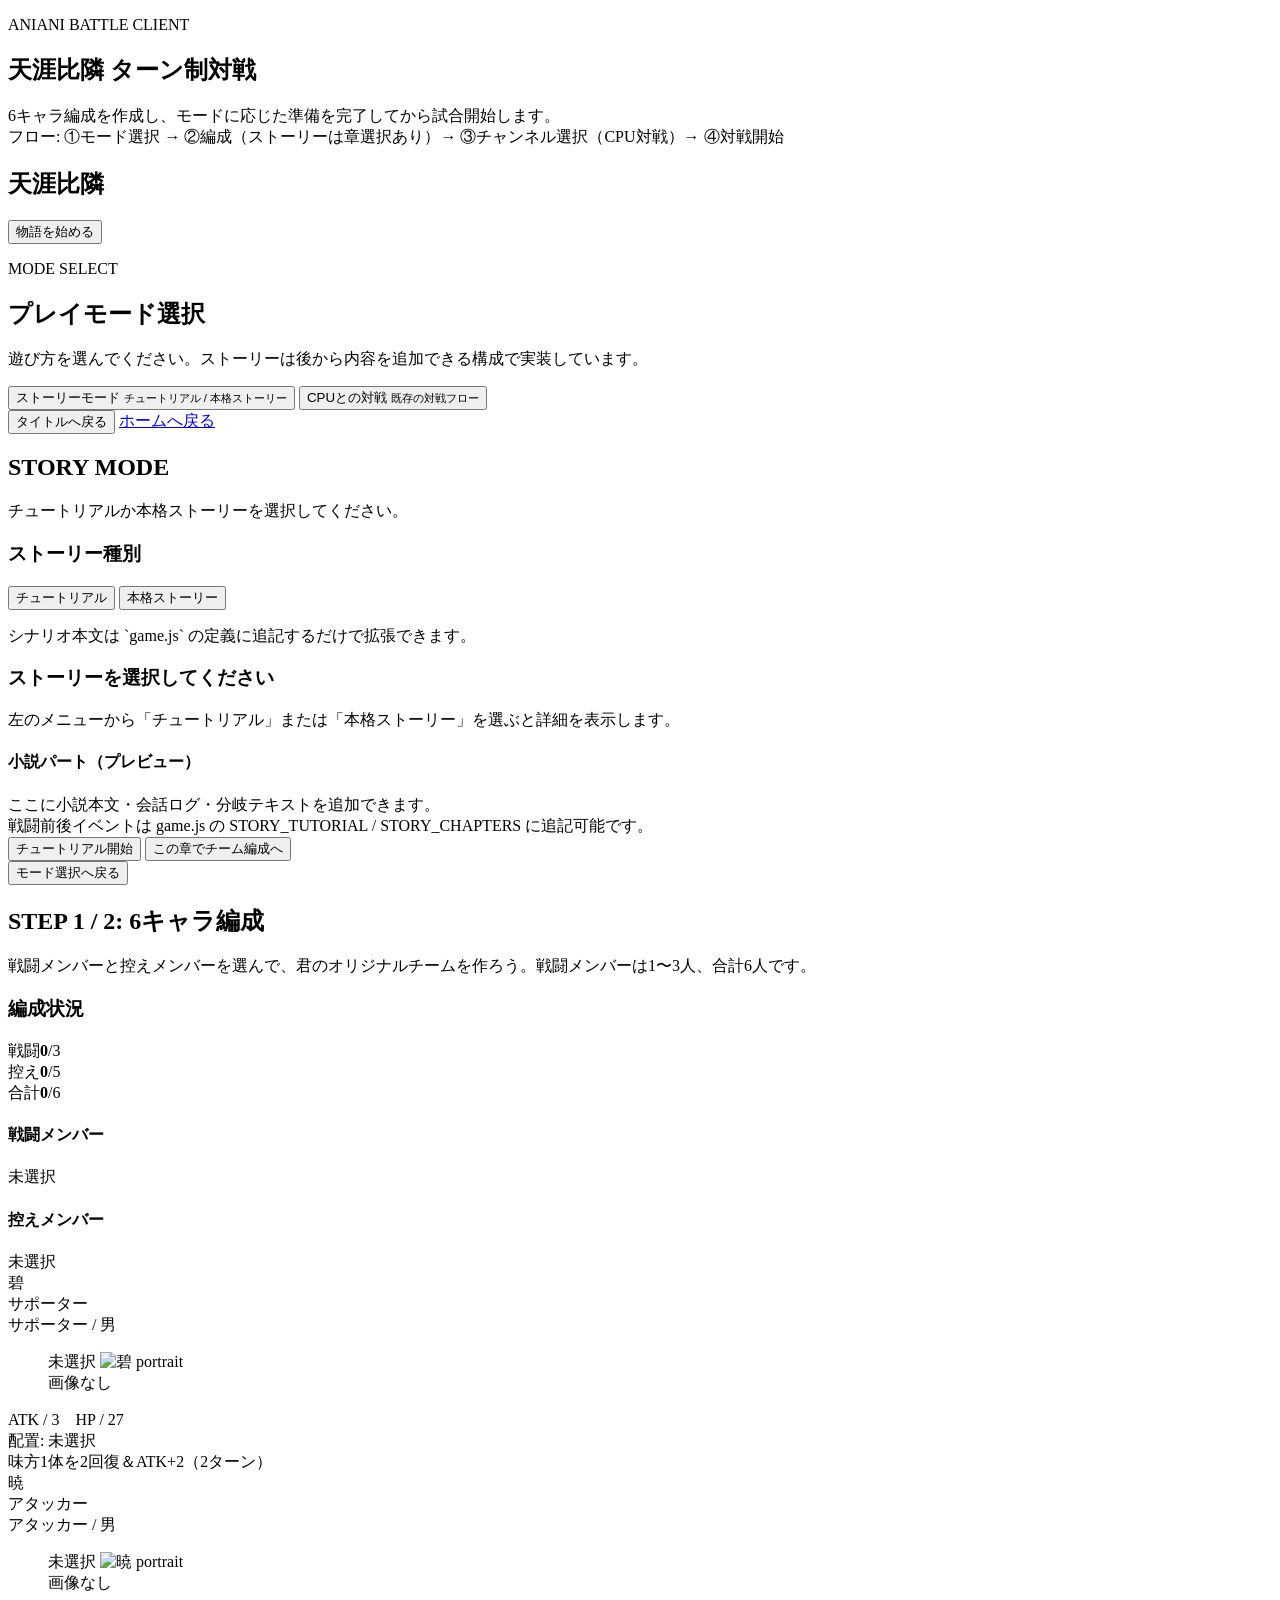
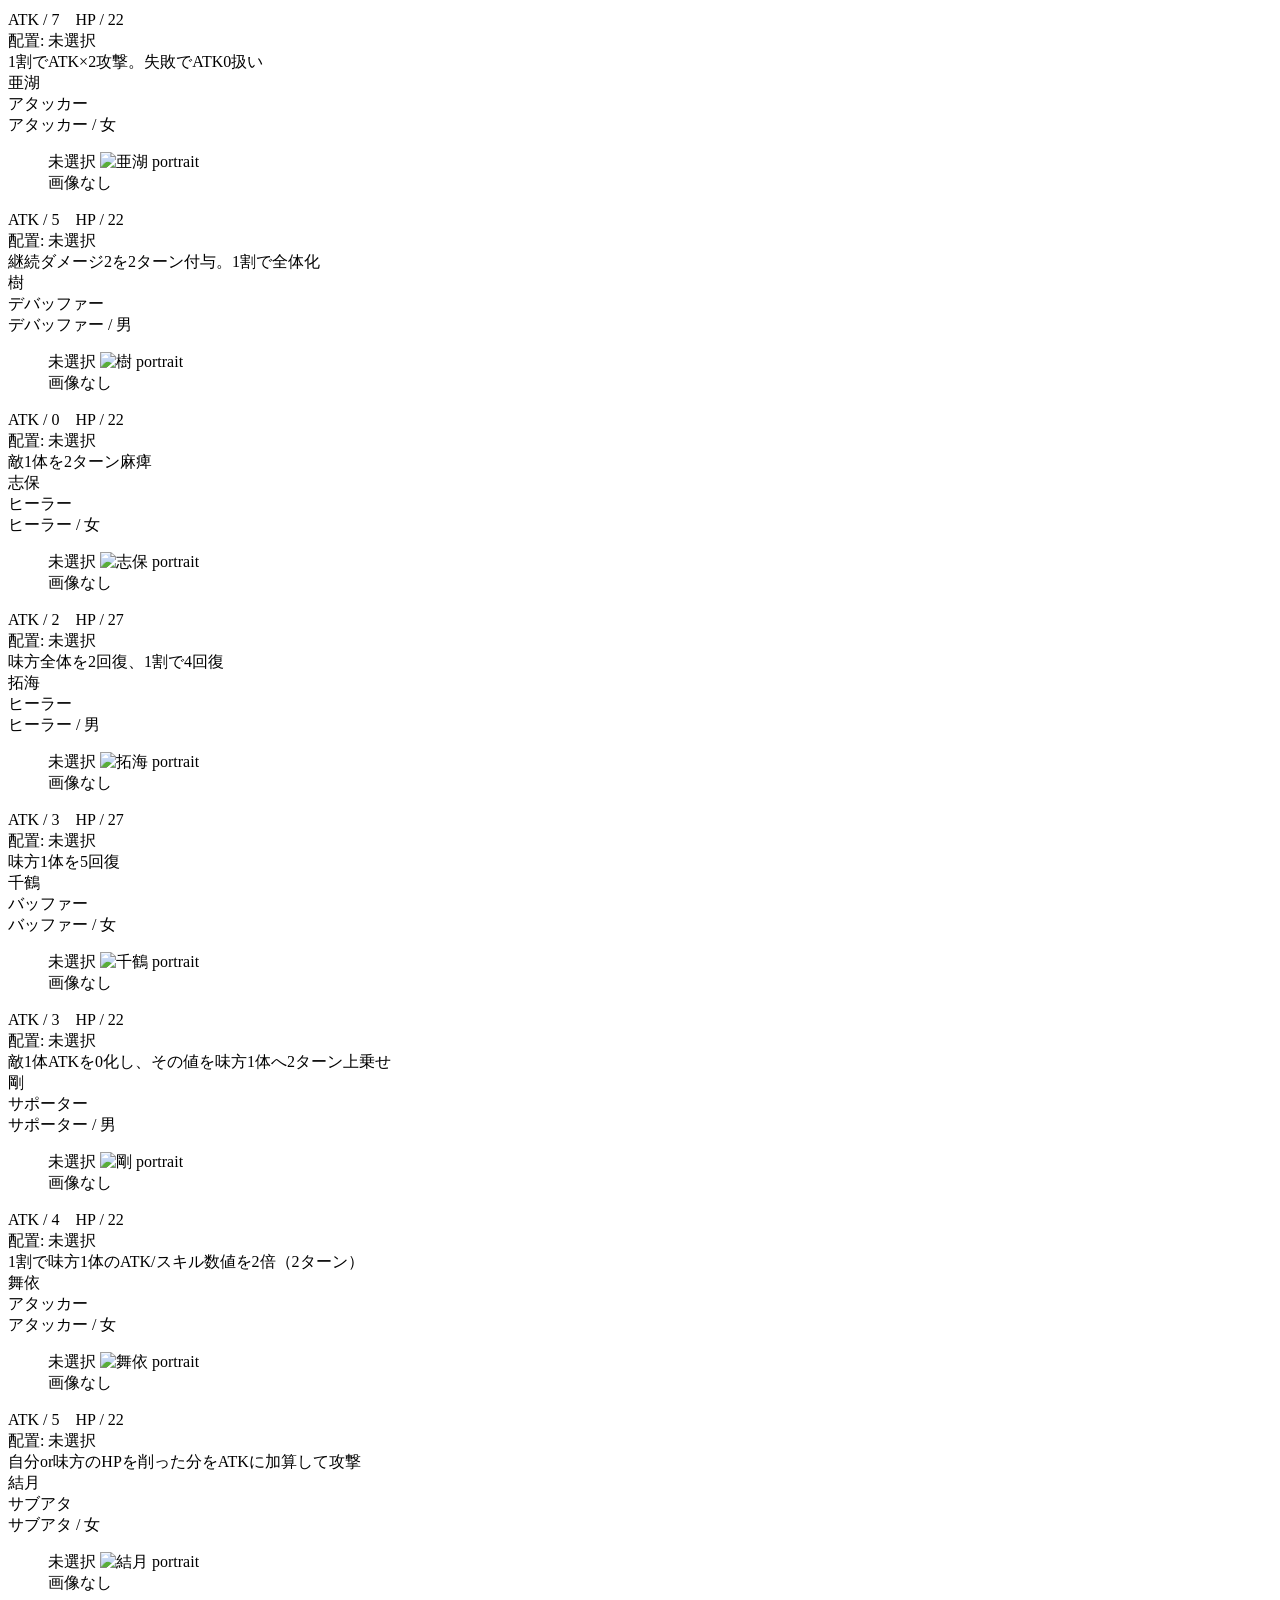
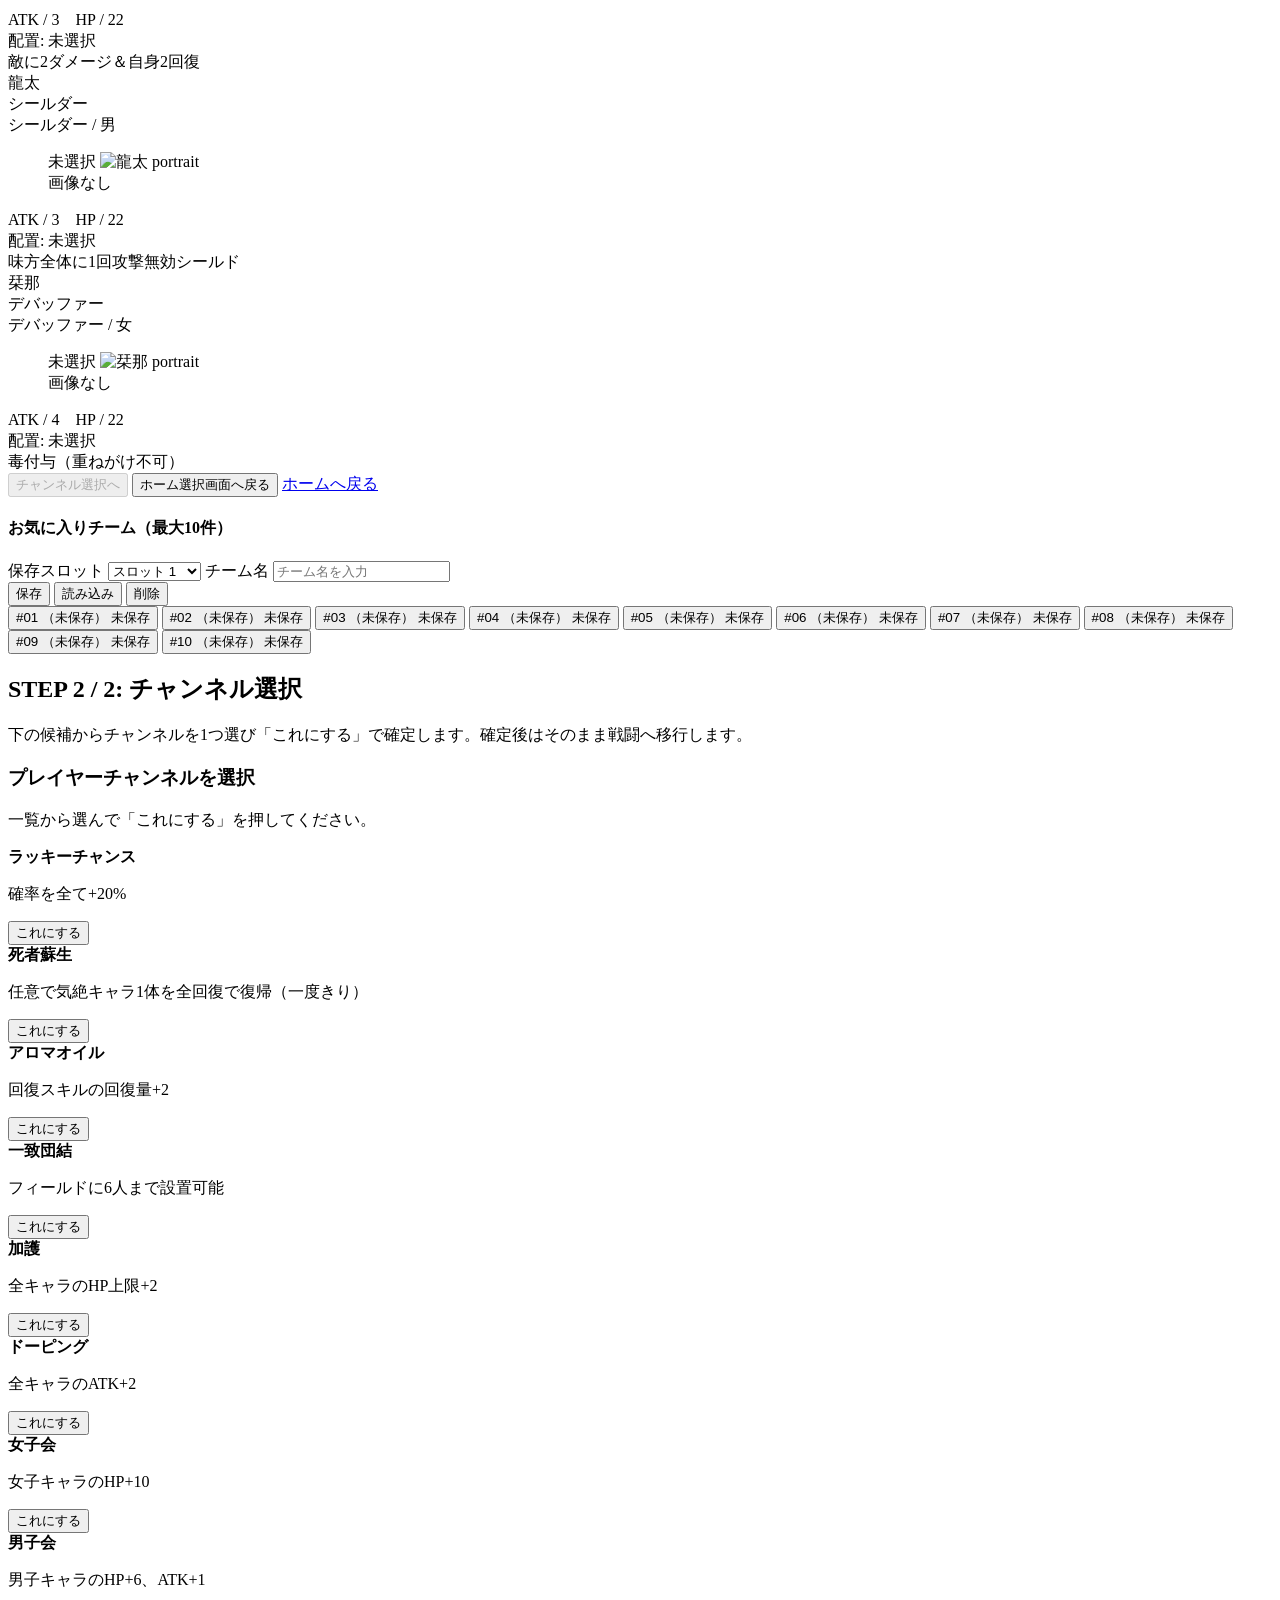
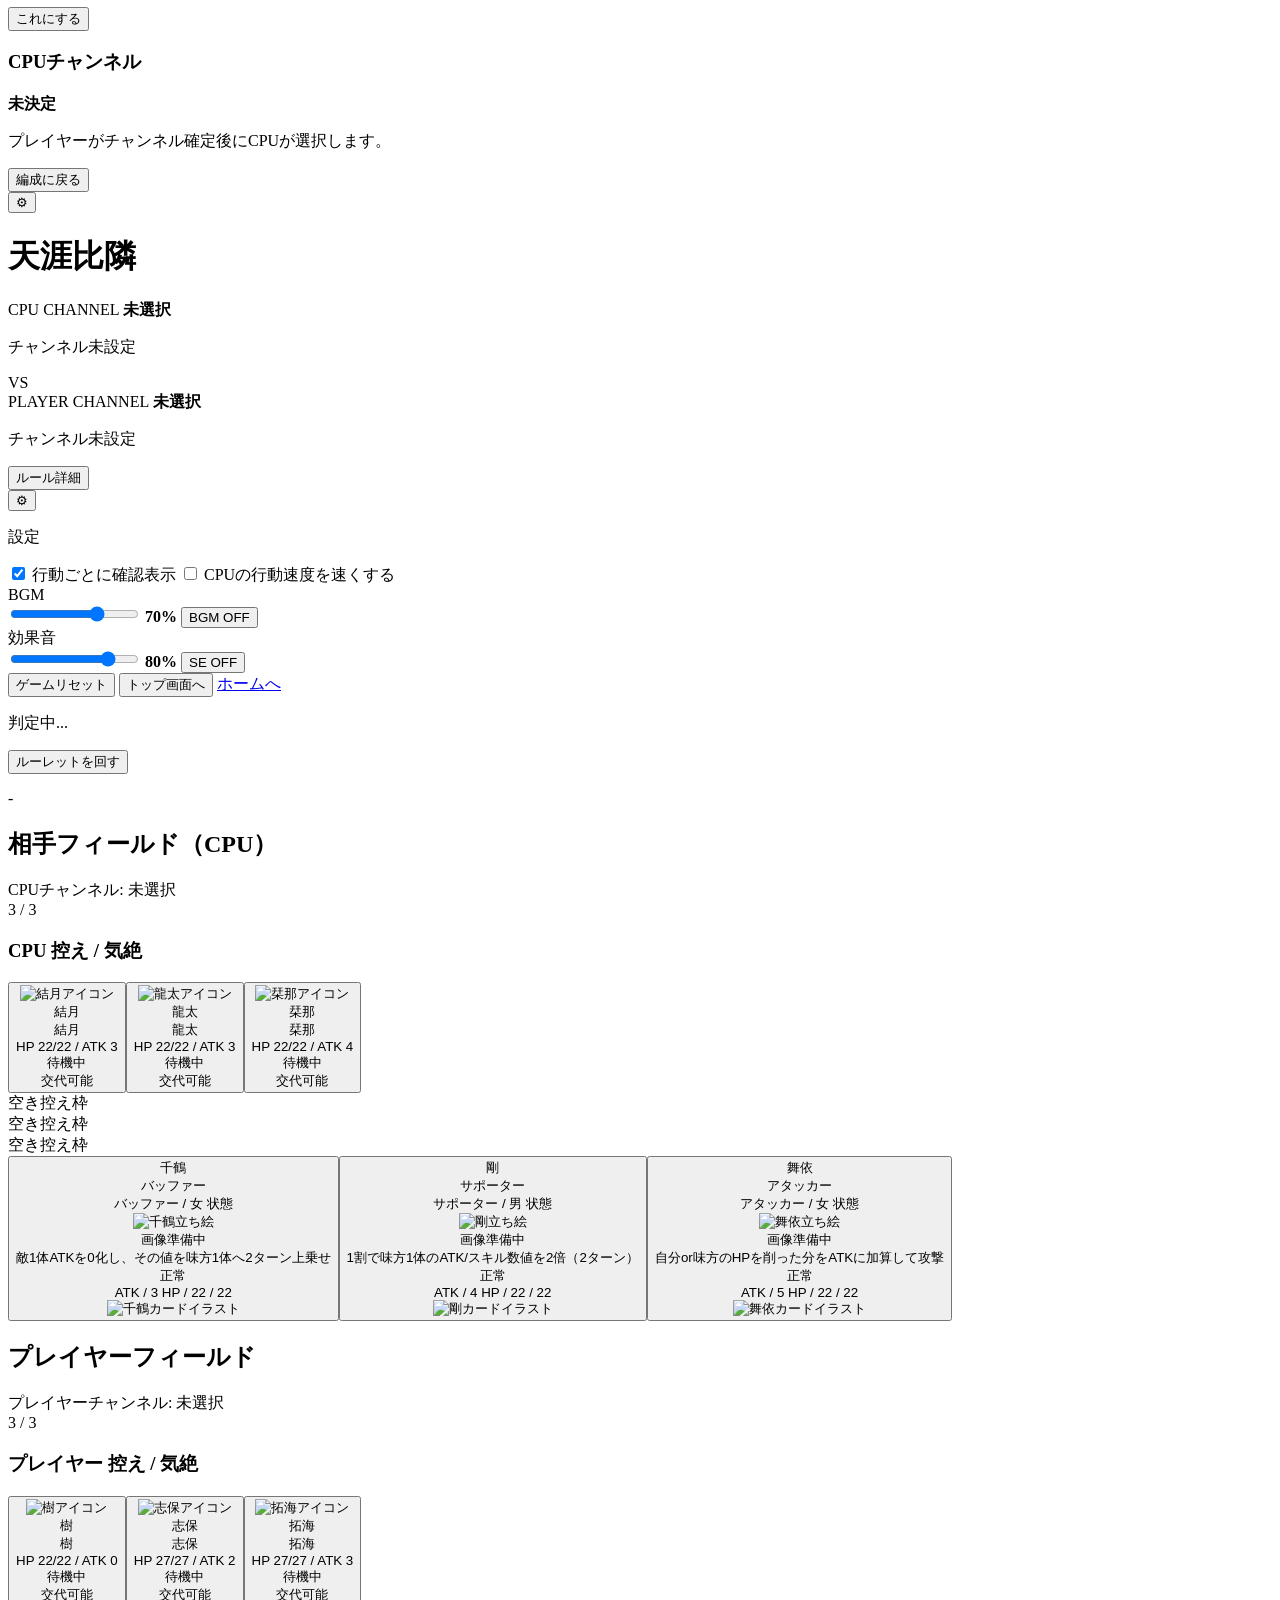
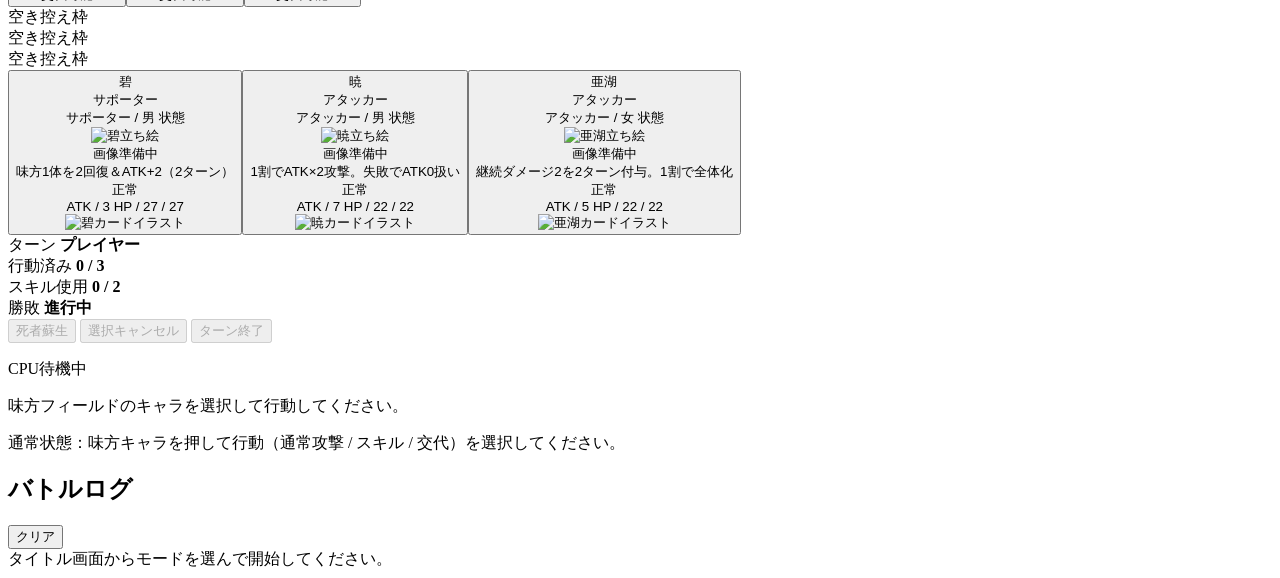
==== game.html @ b8714d67 "Add files via upload" ====
<!doctype html>
<html lang="ja">
  <head>
    <meta charset="UTF-8" />
    <meta name="viewport" content="width=device-width, initial-scale=1.0" />
    <title>天涯比隣 - ターン制対戦プロトタイプ</title>
    <link rel="stylesheet" href="style.css" />
  </head>
  <body>
    <section id="topScreen" class="top-screen">
      <div class="top-panel">
        <div id="topIntro" class="top-intro">
          <p class="top-kicker">ANIANI BATTLE CLIENT</p>
          <h1>天涯比隣 ターン制対戦</h1>
          <p class="top-summary">
            6キャラ編成を作成し、モードに応じた準備を完了してから試合開始します。
            <br />
            フロー: ①モード選択 → ②編成（ストーリーは章選択あり）→ ③チャンネル選択（CPU対戦）→ ④対戦開始
          </p>
        </div>
        <section id="titleStepPanel" class="step-panel title-step">
          <div class="title-card card">
            <h2>天涯比隣</h2>
            <div class="top-actions title-actions">
              <button id="beginPreparationBtn" type="button" class="primary-btn">物語を始める</button>
            </div>
          </div>
        </section>

        <section id="modeStepPanel" class="step-panel mode-step hidden">
          <div class="mode-card card">
            <p class="title-kicker">MODE SELECT</p>
            <h2>プレイモード選択</h2>
            <p>遊び方を選んでください。ストーリーは後から内容を追加できる構成で実装しています。</p>
            <div class="mode-choice-grid">
              <button id="chooseStoryModeBtn" type="button" class="primary-btn">
                ストーリーモード
                <small>チュートリアル / 本格ストーリー</small>
              </button>
              <button id="chooseCpuModeBtn" type="button" class="secondary-btn">
                CPUとの対戦
                <small>既存の対戦フロー</small>
              </button>
            </div>
            <div class="top-actions title-actions">
              <button id="backToTitleFromModeBtn" type="button" class="ghost-btn">タイトルへ戻る</button>
              <a class="ghost-link-btn" href="index.html">ホームへ戻る</a>
            </div>
          </div>
        </section>

        <section id="storyStepPanel" class="step-panel hidden">
          <div class="step-heading">
            <h2 id="storyStepHeading">STORY MODE</h2>
            <p id="storyStepSummary">チュートリアルか本格ストーリーを選択してください。</p>
          </div>

          <section class="story-panel card">
            <div class="story-layout">
              <article class="story-nav">
                <h3>ストーリー種別</h3>
                <button id="storyTutorialEntryBtn" type="button" class="ghost-btn story-nav-btn">チュートリアル</button>
                <button id="storyMainEntryBtn" type="button" class="ghost-btn story-nav-btn">本格ストーリー</button>
                <p class="story-note">シナリオ本文は `game.js` の定義に追記するだけで拡張できます。</p>
              </article>

              <article class="story-content">
                <h3 id="storyContentTitle">ストーリーを選択してください</h3>
                <p id="storyContentDescription" class="story-description">
                  左のメニューから「チュートリアル」または「本格ストーリー」を選ぶと詳細を表示します。
                </p>

                <div id="storyChapterList" class="story-chapter-list hidden"></div>

                <div class="story-script-box">
                  <h4>小説パート（プレビュー）</h4>
                  <div id="storyScriptPreview" class="story-script-preview"></div>
                </div>

                <div class="top-actions story-actions">
                  <button id="storyStartTutorialBtn" type="button" class="primary-btn hidden">チュートリアル開始</button>
                  <button id="storySelectChapterBtn" type="button" class="secondary-btn hidden">この章でチーム編成へ</button>
                </div>
              </article>
            </div>
          </section>

          <div class="top-actions">
            <button id="backToModeFromStoryBtn" type="button" class="ghost-btn">モード選択へ戻る</button>
          </div>
        </section>

        <section id="teamStepPanel" class="step-panel hidden">
          <div class="step-heading">
            <h2 id="teamStepTitle">STEP 1 / 2: 6キャラ編成</h2>
            <p id="teamStepDescription">
              戦闘メンバーと控えメンバーを選んで、君のオリジナルチームを作ろう。
            </p>
          </div>

          <section class="prep-panel">
            <aside class="prep-side">
              <h3>編成状況</h3>
              <div class="prep-summary">
                <div class="prep-count"><span>戦闘</span><strong id="prepFieldCount">0</strong>/3</div>
                <div class="prep-count"><span>控え</span><strong id="prepBenchCount">0</strong>/5</div>
                <div class="prep-count"><span>合計</span><strong id="prepTotalCount">0</strong>/6</div>
              </div>
              <div class="prep-selected-wrap">
                <div class="prep-selected-box">
                  <h4>戦闘メンバー</h4>
                  <div id="prepFieldList" class="prep-selected-list"></div>
                </div>
                <div class="prep-selected-box">
                  <h4>控えメンバー</h4>
                  <div id="prepBenchList" class="prep-selected-list"></div>
                </div>
              </div>
            </aside>
            <div id="prepRoster" class="prep-roster"></div>
            <aside class="prep-side-actions">
              <div class="top-actions prep-actions">
                <button id="toChannelStepBtn" type="button" class="primary-btn">チャンネル選択へ</button>
                <button id="backFromTeamStepBtn" type="button" class="ghost-btn">ホーム選択画面へ戻る</button>
                <a id="teamHomeLink" class="ghost-link-btn" href="index.html">ホームへ戻る</a>
              </div>
              <div class="prep-presets-box">
                <h4>お気に入りチーム（最大10件）</h4>
                <div class="prep-preset-edit">
                  <label for="teamPresetSlotSelect">保存スロット</label>
                  <select id="teamPresetSlotSelect" class="prep-preset-slot-select"></select>
                  <label for="teamPresetNameInput">チーム名</label>
                  <input
                    id="teamPresetNameInput"
                    class="prep-preset-name-input"
                    type="text"
                    maxlength="24"
                    placeholder="チーム名を入力"
                  />
                </div>
                <div class="prep-preset-actions">
                  <button id="saveTeamPresetBtn" type="button" class="secondary-btn small">保存</button>
                  <button id="loadTeamPresetBtn" type="button" class="ghost-btn small">読み込み</button>
                  <button id="deleteTeamPresetBtn" type="button" class="ghost-btn small">削除</button>
                </div>
                <div id="teamPresetList" class="team-preset-list"></div>
              </div>
            </aside>
          </section>
        </section>

        <section id="channelStepPanel" class="step-panel hidden">
          <div class="step-heading">
            <h2>STEP 2 / 2: チャンネル選択</h2>
            <p>下の候補からチャンネルを1つ選び「これにする」で確定します。確定後はそのまま戦闘へ移行します。</p>
          </div>

          <div class="channel-step-grid">
            <article class="card channel-select-card">
              <h3>プレイヤーチャンネルを選択</h3>
              <p class="channel-description">一覧から選んで「これにする」を押してください。</p>
              <div id="channelChoiceList" class="channel-choice-list"></div>
            </article>

            <article class="card channel-select-card cpu-channel-card">
              <h3>CPUチャンネル</h3>
              <strong id="cpuChannelName">未決定</strong>
              <p id="cpuChannelDescription" class="channel-description">
                プレイヤーがチャンネル確定後にCPUが選択します。
              </p>
            </article>
          </div>

          <div class="top-actions">
            <button id="backToTeamStepBtn" type="button" class="ghost-btn">編成に戻る</button>
          </div>
        </section>
      </div>
      <button id="topScreenSettingsBtn" type="button" class="top-screen-settings-btn" aria-label="設定">⚙</button>
    </section>

    <div id="battleApp" class="app-shell hidden">
      <header class="topbar card topbar-card">
        <div class="topbar-title">
          <h1>天涯比隣</h1>
        </div>
        <section class="topbar-channel-strip">
          <article class="channel-side enemy-side">
            <span class="label">CPU CHANNEL</span>
            <strong id="enemyChannelLabel">未選択</strong>
            <p id="enemyChannelDesc">チャンネル未設定</p>
          </article>
          <div class="vs-mark top-vs">VS</div>
          <article class="channel-side player-side">
            <span class="label">PLAYER CHANNEL</span>
            <strong id="playerChannelLabel">未選択</strong>
            <p id="playerChannelDesc">チャンネル未設定</p>
          </article>
        </section>
        <div class="topbar-actions">
          <button id="openRulesBtn" type="button" class="ghost-btn small">ルール詳細</button>
          <div class="top-menu-wrap">
            <button id="openTopMenuBtn" type="button" class="ghost-btn small icon-btn" aria-label="設定メニュー">⚙</button>
            <div id="topMenuPanel" class="top-menu-panel hidden">
              <section class="top-menu-section">
                <p class="top-menu-title">設定</p>
                <label class="top-menu-setting-item">
                  <input id="menuConfirmActionsToggle" type="checkbox" checked />
                  行動ごとに確認表示
                </label>
                <label class="top-menu-setting-item">
                  <input id="menuFastEnemyToggle" type="checkbox" />
                  CPUの行動速度を速くする
                </label>
                <div class="top-menu-setting-stack">
                  <span>BGM</span>
                  <div class="top-menu-audio-row">
                    <input id="menuBgmVolumeSlider" type="range" min="0" max="100" step="1" value="70" />
                    <strong id="menuBgmVolumeValue">70%</strong>
                    <button id="menuBgmMuteToggleBtn" type="button" class="ghost-btn small">BGM OFF</button>
                  </div>
                </div>
                <div class="top-menu-setting-stack">
                  <span>効果音</span>
                  <div class="top-menu-audio-row">
                    <input id="menuSfxVolumeSlider" type="range" min="0" max="100" step="1" value="80" />
                    <strong id="menuSfxVolumeValue">80%</strong>
                    <button id="menuSfxMuteToggleBtn" type="button" class="ghost-btn small">SE OFF</button>
                  </div>
                </div>
              </section>
              <div class="top-menu-divider" role="separator"></div>
              <button id="resetGameBtn" type="button" class="ghost-btn small">ゲームリセット</button>
              <button id="backToTopBtn" type="button" class="ghost-btn small">トップ画面へ</button>
              <a class="ghost-link-btn small" href="index.html">ホームへ</a>
            </div>
          </div>
        </div>
      </header>
      <div id="turnBanner" class="turn-banner" aria-live="polite"></div>
      <div id="chanceOverlay" class="chance-overlay hidden" aria-live="polite">
        <div class="chance-card">
          <div class="chance-wheel"></div>
          <p id="chanceTitle" class="chance-title">判定中...</p>
          <p id="chanceRate" class="chance-rate"></p>
          <button id="chanceSpinBtn" type="button" class="primary-btn chance-spin-btn">ルーレットを回す</button>
          <p id="chanceCountdown" class="chance-countdown hidden"></p>
          <p id="chanceResult" class="chance-result">-</p>
        </div>
      </div>

      <main class="battle-layout">
        <section class="battle-main">
          <section class="zone card enemy-zone">
            <div class="zone-header">
              <div class="zone-head-title">
                <h2>相手フィールド（CPU）</h2>
                <span id="enemyFieldChannelBadge" class="field-channel-badge">CPUチャンネル: 未選択</span>
              </div>
              <span id="enemyFieldNote" class="small-note">0 / 3</span>
            </div>
            <div class="zone-body">
              <div class="bench-wrap compact">
                <h3>CPU 控え / 気絶</h3>
                <div id="enemyBench" class="bench-grid"></div>
              </div>
              <div id="enemyField" class="field-grid"></div>
            </div>
          </section>

          <section class="zone card player-zone">
            <div class="zone-header">
              <div class="zone-head-title">
                <h2>プレイヤーフィールド</h2>
                <span id="playerFieldChannelBadge" class="field-channel-badge">プレイヤーチャンネル: 未選択</span>
              </div>
              <span id="playerFieldNote" class="small-note">0 / 3</span>
            </div>
            <div class="zone-body">
              <div class="bench-wrap compact">
                <h3>プレイヤー 控え / 気絶</h3>
                <div id="playerBench" class="bench-grid"></div>
              </div>
              <div id="playerField" class="field-grid"></div>
            </div>
          </section>
        </section>

        <aside class="battle-side-panel">
          <section class="battle-status card">
            <div class="status-block">
              <span class="label">ターン</span>
              <strong id="turnLabel">プレイヤー</strong>
            </div>
            <div class="status-block">
              <span class="label">行動済み</span>
              <strong><span id="actionsUsed">0</span> / 3</strong>
            </div>
            <div class="status-block">
              <span class="label">スキル使用</span>
              <strong><span id="skillsUsed">0</span> / 2</strong>
            </div>
            <div class="status-block">
              <span class="label">勝敗</span>
              <strong id="victoryLabel">進行中</strong>
            </div>
            <div class="battle-controls">
              <button id="reviveBtn" type="button" class="ghost-btn" disabled>死者蘇生</button>
              <button id="cancelTargetBtn" type="button" class="ghost-btn" disabled>選択キャンセル</button>
              <button id="endTurnBtn" type="button" class="danger-btn">ターン終了</button>
            </div>
          </section>

          <section class="battle-message card">
            <p id="cpuActionNotice" class="cpu-action-notice">CPU待機中</p>
            <div id="selectedInfo" class="selected-info">味方フィールドのキャラを選択して行動してください。</div>
            <p id="targetHint" class="target-hint">通常状態</p>
          </section>

          <article class="log-card card">
            <div class="zone-header">
              <h2>バトルログ</h2>
              <button id="clearLogBtn" type="button" class="ghost-btn small">クリア</button>
            </div>
            <div id="logArea" class="log-area" aria-live="polite"></div>
          </article>
        </aside>
      </main>
    </div>

    <dialog id="rulesDialog" class="rules-dialog">
      <div class="dialog-inner">
        <h2>ルール要点</h2>
        <ul>
          <li>勝利条件は相手フィールド上のキャラ全滅（控えが残っていても敗北）。</li>
          <li>1ターンの行動上限は3人、スキル使用は2人まで。</li>
          <li>交代で控えに戻したキャラは2ターン出撃不可。</li>
          <li>状態異常: 麻痺（行動不能）/ 毒 / 継続ダメージ / シールドを実装。</li>
          <li>チャンネル効果はプレイヤーとCPUで個別に適用されます。</li>
        </ul>
        <button id="closeRulesBtn" type="button" class="primary-btn">閉じる</button>
      </div>
    </dialog>

    <dialog id="settingsDialog" class="rules-dialog">
      <div class="dialog-inner">
        <h2>設定</h2>
        <label class="setting-item">
          <input id="confirmActionsToggle" type="checkbox" checked />
          行動ごとに確認ダイアログを表示
        </label>
        <label class="setting-item">
          <input id="fastEnemyToggle" type="checkbox" />
          CPUの行動速度を速くする
        </label>
        <div class="setting-item setting-item-stack">
          <span>BGM音量</span>
          <div class="setting-audio-row">
            <input id="bgmVolumeSlider" type="range" min="0" max="100" step="1" value="70" />
            <strong id="bgmVolumeValue">70%</strong>
            <button id="bgmMuteToggleBtn" type="button" class="ghost-btn small">ミュート</button>
          </div>
        </div>
        <div class="setting-item setting-item-stack">
          <span>効果音音量</span>
          <div class="setting-audio-row">
            <input id="sfxVolumeSlider" type="range" min="0" max="100" step="1" value="80" />
            <strong id="sfxVolumeValue">80%</strong>
            <button id="sfxMuteToggleBtn" type="button" class="ghost-btn small">SE OFF</button>
          </div>
        </div>
        <div class="settings-actions">
          <button id="closeSettingsBtn" type="button" class="primary-btn">閉じる</button>
        </div>
      </div>
    </dialog>

    <dialog id="actionConfirmDialog" class="rules-dialog confirm-dialog">
      <div class="dialog-inner confirm-inner">
        <h2>確認</h2>
        <p id="actionConfirmMessage" class="confirm-message"></p>
        <div class="settings-actions confirm-actions">
          <button id="actionConfirmCancelBtn" type="button" class="ghost-btn">キャンセル</button>
          <button id="actionConfirmOkBtn" type="button" class="primary-btn">実行</button>
        </div>
      </div>
    </dialog>

    <dialog id="hpSpendDialog" class="rules-dialog confirm-dialog">
      <div class="dialog-inner confirm-inner">
        <h2>舞依スキル: HP消費量</h2>
        <p id="hpSpendPrompt" class="confirm-message">消費するHPを選択してください。</p>
        <div class="hp-spend-wrap">
          <input id="hpSpendRange" type="range" min="1" max="10" value="1" />
          <div class="hp-spend-value-row">
            <span>選択値</span>
            <strong id="hpSpendValue">1</strong>
          </div>
          <input id="hpSpendNumber" type="number" min="1" max="10" value="1" />
        </div>
        <div class="settings-actions confirm-actions">
          <button id="hpSpendCancelBtn" type="button" class="ghost-btn">キャンセル</button>
          <button id="hpSpendOkBtn" type="button" class="primary-btn">確定</button>
        </div>
      </div>
    </dialog>

    <dialog id="characterActionDialog" class="rules-dialog character-action-dialog">
      <div class="dialog-inner character-action-inner">
        <h2>行動選択</h2>
        <p id="characterActionTitle" class="character-action-title"></p>
        <div class="character-action-buttons">
          <button id="attackBtn" type="button" class="primary-btn">通常攻撃</button>
          <button id="skillBtn" type="button" class="secondary-btn">スキル</button>
          <button id="swapBtn" type="button" class="ghost-btn">交代</button>
        </div>
        <div class="settings-actions">
          <button id="closeCharacterActionBtn" type="button" class="ghost-btn">閉じる</button>
        </div>
      </div>
    </dialog>

    <dialog id="prepRoleDialog" class="rules-dialog character-action-dialog">
      <div class="dialog-inner character-action-inner">
        <h2>配置選択</h2>
        <p id="prepRoleTitle" class="character-action-title"></p>
        <div class="character-action-buttons">
          <button id="prepToFieldBtn" type="button" class="primary-btn">戦闘にする</button>
          <button id="prepToBenchBtn" type="button" class="secondary-btn">控えにする</button>
          <button id="prepToNoneBtn" type="button" class="ghost-btn">外す</button>
        </div>
        <div class="settings-actions">
          <button id="closePrepRoleBtn" type="button" class="ghost-btn">キャンセル</button>
        </div>
      </div>
    </dialog>

    <dialog id="channelInfoDialog" class="rules-dialog">
      <div class="dialog-inner">
        <h2>チャンネル効果一覧</h2>
        <div id="channelInfoList" class="channel-list"></div>
        <div class="settings-actions">
          <button id="closeChannelInfoBtn" type="button" class="primary-btn">閉じる</button>
        </div>
      </div>
    </dialog>

    <audio id="bgmTitle" src="assets/audio/bgm_title.mp3" preload="auto" loop></audio>
    <audio id="bgmMenu" src="assets/audio/bgm_menu.mp3" preload="auto" loop></audio>
    <audio id="bgmBattle" src="assets/audio/bgm_battle.mp3" preload="auto" loop></audio>
    <script src="game.js"></script>
  </body>
</html>
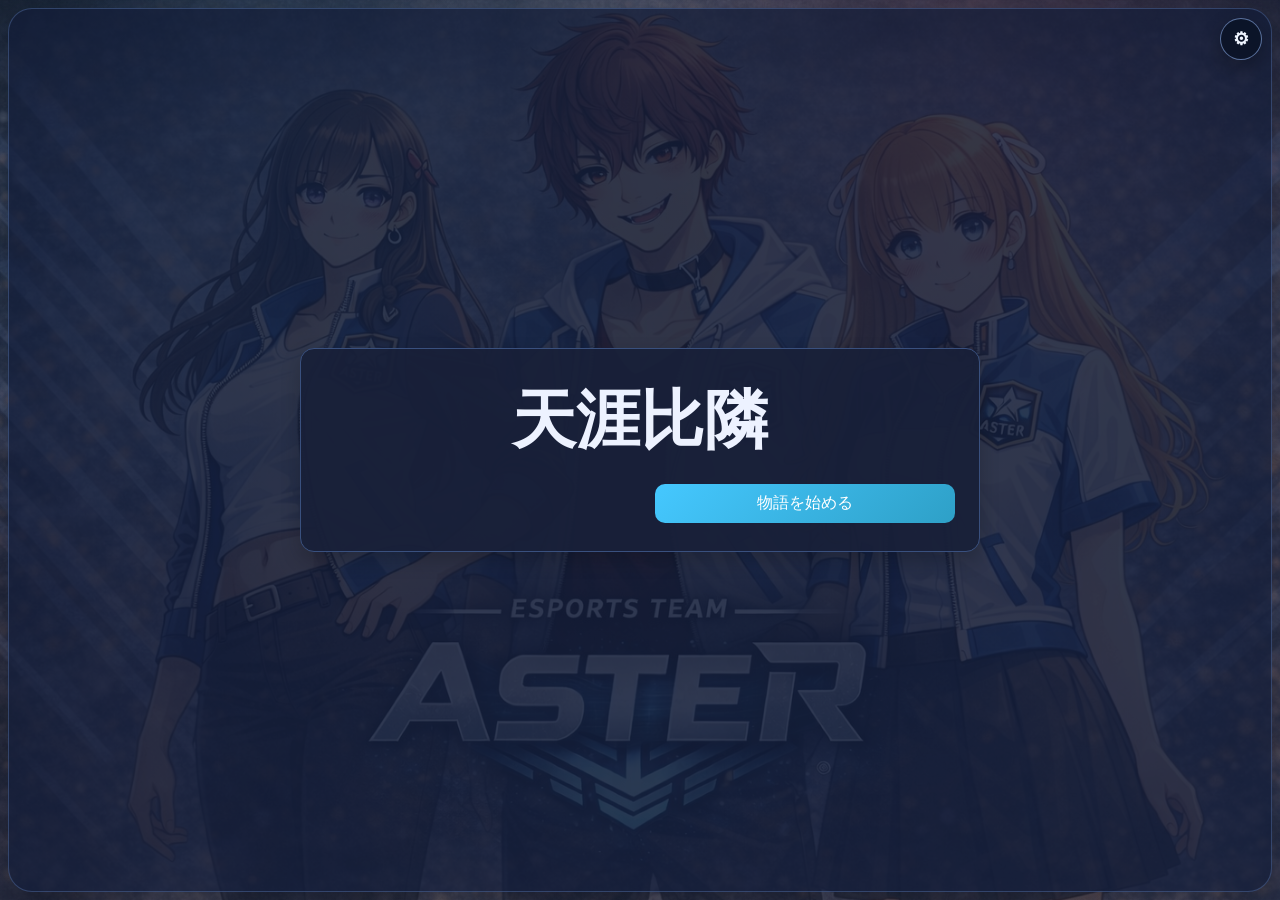
==== commit ed7c5969: "Add files via upload" ====
--- a/game.html
+++ b/game.html
@@ -240,10 +240,14 @@
       <div id="turnBanner" class="turn-banner" aria-live="polite"></div>
       <div id="chanceOverlay" class="chance-overlay hidden" aria-live="polite">
         <div class="chance-card">
-          <div class="chance-wheel"></div>
+          <div class="chance-slot-machine" aria-hidden="true">
+            <div id="chanceSlot1" class="chance-slot">?</div>
+            <div id="chanceSlot2" class="chance-slot">?</div>
+            <div id="chanceSlot3" class="chance-slot">?</div>
+          </div>
           <p id="chanceTitle" class="chance-title">判定中...</p>
           <p id="chanceRate" class="chance-rate"></p>
-          <button id="chanceSpinBtn" type="button" class="primary-btn chance-spin-btn">ルーレットを回す</button>
+          <button id="chanceSpinBtn" type="button" class="primary-btn chance-spin-btn">スロットを回す</button>
           <p id="chanceCountdown" class="chance-countdown hidden"></p>
           <p id="chanceResult" class="chance-result">-</p>
         </div>
--- a/style.css
+++ b/style.css
@@ -0,0 +1,2606 @@
+:root {
+  --bg: #0e1220;
+  --panel: #182039;
+  --panel-2: #202945;
+  --line: #39507e;
+  --text: #edf2ff;
+  --sub: #b6c3e3;
+  --accent: #45c8ff;
+  --accent-2: #7ada8d;
+  --danger: #ff6a83;
+  --good: #65d58e;
+  --warn: #ffc965;
+  --portrait-focus-y: 50%;
+}
+
+* {
+  box-sizing: border-box;
+}
+
+html,
+body {
+  width: 100%;
+  height: 100%;
+  margin: 0;
+  overflow: hidden;
+}
+
+body {
+  font-family: "Segoe UI", "Hiragino Kaku Gothic ProN", "Yu Gothic", sans-serif;
+  background: radial-gradient(circle at top, #18264d 0%, var(--bg) 55%);
+  color: var(--text);
+}
+
+button,
+select,
+input {
+  font: inherit;
+}
+
+h1,
+h2,
+h3,
+p {
+  margin: 0;
+}
+
+.hidden {
+  display: none !important;
+}
+
+.top-screen {
+  position: relative;
+  width: 100%;
+  height: 100dvh;
+  padding: 8px;
+  display: flex;
+  align-items: center;
+  justify-content: center;
+  overflow: hidden;
+  background:
+    radial-gradient(circle at 20% 14%, rgba(69, 200, 255, 0.2), transparent 38%),
+    radial-gradient(circle at 78% 8%, rgba(255, 106, 131, 0.18), transparent 28%),
+    linear-gradient(145deg, #10162b, #1a2a4f);
+}
+
+.top-screen::before {
+  content: "";
+  position: absolute;
+  inset: 0;
+  background-image: var(--top-hero-image, none);
+  background-size: cover;
+  background-position: center;
+  opacity: 0;
+  transform: scale(1.03);
+  transition: opacity 0.28s ease;
+  pointer-events: none;
+}
+
+.top-screen.show-hero::before {
+  opacity: 0.46;
+}
+
+.top-panel {
+  position: relative;
+  z-index: 1;
+  width: min(1760px, 100%);
+  border: 1px solid rgba(101, 134, 194, 0.36);
+  border-radius: 24px;
+  background: rgba(18, 28, 56, 0.72);
+  box-shadow: 0 16px 40px rgba(0, 0, 0, 0.32);
+  padding: 12px 14px;
+  text-align: left;
+  height: calc(100dvh - 16px);
+  max-height: calc(100dvh - 16px);
+  display: grid;
+  grid-template-rows: auto auto minmax(0, 1fr);
+  gap: 6px;
+}
+
+.top-screen-settings-btn {
+  position: absolute;
+  top: 18px;
+  right: 18px;
+  z-index: 6;
+  width: 42px;
+  height: 42px;
+  padding: 0;
+  border-radius: 999px;
+  border: 1px solid rgba(147, 181, 242, 0.58);
+  background: rgba(10, 18, 38, 0.84);
+  color: #eff5ff;
+  font-size: 1.1rem;
+  font-weight: 700;
+  box-shadow: 0 8px 20px rgba(0, 0, 0, 0.28);
+}
+
+.top-screen-settings-btn:hover {
+  transform: translateY(-1px);
+  background: rgba(17, 29, 62, 0.9);
+}
+
+.top-intro {
+  display: grid;
+  gap: 2px;
+}
+
+.top-kicker {
+  color: #92bcff;
+  font-size: 0.84rem;
+  letter-spacing: 0.14em;
+  font-weight: 700;
+}
+
+.top-panel h1 {
+  margin-top: 2px;
+  font-size: clamp(1.6rem, 3vw, 2.4rem);
+}
+
+.top-summary {
+  margin-top: 2px;
+  color: var(--sub);
+  line-height: 1.3;
+  font-size: 0.78rem;
+}
+
+.step-panel {
+  margin-top: 4px;
+  min-height: 0;
+}
+
+#teamStepPanel {
+  display: grid;
+  grid-template-rows: auto minmax(0, 1fr);
+  gap: 6px;
+}
+
+#channelStepPanel {
+  display: grid;
+  grid-template-rows: auto minmax(0, 1fr) auto;
+  gap: 8px;
+}
+
+.title-step {
+  display: grid;
+  place-items: center;
+  align-content: center;
+}
+
+.title-card {
+  width: min(680px, 100%);
+  padding: 28px 24px;
+  text-align: center;
+  display: grid;
+  gap: 12px;
+  border-color: rgba(93, 193, 255, 0.5);
+  background:
+    radial-gradient(circle at 50% 0%, rgba(69, 200, 255, 0.2), transparent 60%),
+    rgba(17, 29, 62, 0.92);
+}
+
+.title-kicker {
+  font-size: 0.72rem;
+  color: var(--sub);
+  letter-spacing: 0.08em;
+}
+
+.title-card h2 {
+  font-size: clamp(2.4rem, 5.2vw, 4rem);
+}
+
+.title-card p {
+  color: var(--sub);
+}
+
+.title-actions {
+  justify-content: center;
+}
+
+.title-actions > button {
+  min-width: min(86vw, 300px);
+}
+
+#modeStepPanel {
+  display: grid;
+  place-items: center;
+}
+
+.mode-step {
+  min-height: 0;
+}
+
+.mode-card {
+  width: min(860px, 100%);
+  padding: 20px;
+  display: grid;
+  gap: 12px;
+  border-color: rgba(93, 193, 255, 0.44);
+  text-align: center;
+  justify-items: center;
+  background: rgba(18, 30, 64, 0.78);
+}
+
+.mode-card h2 {
+  font-size: clamp(1.8rem, 3.5vw, 2.5rem);
+}
+
+.mode-card p {
+  color: var(--sub);
+  line-height: 1.5;
+  max-width: 820px;
+}
+
+.mode-choice-grid {
+  display: grid;
+  grid-template-columns: 1fr 1fr;
+  gap: 10px;
+  width: min(720px, 100%);
+  margin: 0 auto;
+}
+
+.mode-choice-grid button {
+  min-height: 90px;
+  display: grid;
+  gap: 4px;
+  text-align: center;
+  line-height: 1.25;
+}
+
+.mode-choice-grid button small {
+  font-size: 0.72rem;
+  font-weight: 500;
+  opacity: 0.95;
+}
+
+.mode-card .title-actions {
+  width: min(560px, 100%);
+  margin-inline: auto;
+  justify-content: center;
+}
+
+#storyStepPanel {
+  display: grid;
+  grid-template-rows: auto minmax(0, 1fr) auto;
+  gap: 8px;
+  min-height: 0;
+}
+
+.story-panel {
+  min-height: 0;
+  padding: 10px;
+  overflow: hidden;
+}
+
+.story-layout {
+  min-height: 0;
+  height: 100%;
+  display: grid;
+  grid-template-columns: minmax(220px, 0.32fr) minmax(0, 1fr);
+  gap: 10px;
+}
+
+.story-nav {
+  border-radius: 10px;
+  border: 1px solid rgba(255, 255, 255, 0.12);
+  background: rgba(255, 255, 255, 0.04);
+  padding: 10px;
+  display: grid;
+  grid-template-rows: auto auto auto minmax(0, 1fr);
+  gap: 8px;
+}
+
+.story-nav h3,
+.story-content h3 {
+  font-size: 0.98rem;
+}
+
+.story-nav-btn {
+  justify-content: center;
+}
+
+.story-nav-btn.is-active {
+  border-color: rgba(122, 218, 141, 0.72);
+  box-shadow: inset 0 0 0 1px rgba(122, 218, 141, 0.36);
+  color: #dcffe6;
+}
+
+.story-note {
+  margin-top: 2px;
+  font-size: 0.72rem;
+  color: var(--sub);
+  line-height: 1.45;
+}
+
+.story-content {
+  min-height: 0;
+  border-radius: 10px;
+  border: 1px solid rgba(255, 255, 255, 0.12);
+  background: rgba(255, 255, 255, 0.03);
+  padding: 10px;
+  display: grid;
+  grid-template-rows: auto auto auto minmax(0, 1fr) auto;
+  gap: 8px;
+}
+
+.story-description {
+  color: var(--sub);
+  font-size: 0.8rem;
+  line-height: 1.45;
+}
+
+.story-chapter-list {
+  display: grid;
+  grid-template-columns: 1fr 1fr;
+  gap: 6px;
+}
+
+.story-chapter-item {
+  border: 1px solid rgba(255, 255, 255, 0.14);
+  border-radius: 10px;
+  background: rgba(255, 255, 255, 0.04);
+  padding: 7px;
+  display: grid;
+  gap: 2px;
+  text-align: left;
+}
+
+.story-chapter-item strong {
+  font-size: 0.78rem;
+}
+
+.story-chapter-item span {
+  color: var(--sub);
+  font-size: 0.68rem;
+  line-height: 1.35;
+}
+
+.story-chapter-item.is-selected {
+  border-color: rgba(69, 200, 255, 0.72);
+  box-shadow: inset 0 0 0 1px rgba(69, 200, 255, 0.34);
+}
+
+.story-script-box {
+  min-height: 0;
+  border-radius: 10px;
+  border: 1px solid rgba(255, 255, 255, 0.12);
+  background: rgba(11, 20, 44, 0.52);
+  padding: 8px;
+  display: grid;
+  grid-template-rows: auto minmax(0, 1fr);
+  gap: 6px;
+}
+
+.story-script-box h4 {
+  margin: 0;
+  font-size: 0.78rem;
+  color: #d9e8ff;
+}
+
+.story-script-preview {
+  min-height: 0;
+  display: grid;
+  gap: 5px;
+  overflow: auto;
+  align-content: start;
+}
+
+.story-line {
+  border-radius: 8px;
+  border: 1px solid rgba(255, 255, 255, 0.09);
+  background: rgba(255, 255, 255, 0.03);
+  padding: 6px 7px;
+  color: var(--sub);
+  font-size: 0.74rem;
+  line-height: 1.4;
+}
+
+.story-actions {
+  margin-top: 0;
+  justify-content: flex-start;
+}
+
+.top-screen.is-title-mode .top-panel {
+  display: flex;
+  align-items: center;
+  justify-content: center;
+  padding: 14px;
+}
+
+.top-screen.is-title-mode .top-intro {
+  display: none !important;
+}
+
+.top-screen.is-title-mode .title-step {
+  width: 100%;
+  height: 100%;
+  margin: 0;
+  display: flex;
+  align-items: center;
+  justify-content: center;
+}
+
+.top-screen.is-title-mode .title-card {
+  margin: 0 auto;
+}
+
+.step-heading {
+  margin-bottom: 2px;
+}
+
+.step-heading h2 {
+  font-size: 1rem;
+  margin-bottom: 2px;
+}
+
+.step-heading p {
+  color: var(--sub);
+  font-size: 0.74rem;
+  line-height: 1.25;
+}
+
+.prep-panel {
+  margin-top: 0;
+  border: 1px solid rgba(101, 134, 194, 0.28);
+  border-radius: 14px;
+  background: rgba(255, 255, 255, 0.04);
+  padding: 8px;
+  text-align: left;
+  min-height: 0;
+  display: grid;
+  grid-template-columns: minmax(260px, 0.3fr) minmax(0, 1fr) minmax(210px, 0.26fr);
+  grid-template-rows: minmax(0, 1fr);
+  gap: 10px;
+  overflow: hidden;
+  align-items: stretch;
+}
+
+.prep-side {
+  min-height: 0;
+  border-radius: 12px;
+  border: 1px solid rgba(255, 255, 255, 0.12);
+  background: rgba(11, 20, 44, 0.48);
+  padding: 8px;
+  display: grid;
+  grid-template-rows: auto auto minmax(0, 1fr);
+  gap: 8px;
+  overflow: hidden;
+}
+
+.prep-side h3 {
+  font-size: 0.92rem;
+  margin: 0;
+}
+
+.prep-note {
+  font-size: 0.76rem;
+  color: var(--sub);
+}
+
+.prep-summary {
+  display: grid;
+  grid-template-columns: 1fr;
+  gap: 6px;
+}
+
+.prep-count {
+  border-radius: 10px;
+  border: 1px solid rgba(255, 255, 255, 0.12);
+  background: rgba(255, 255, 255, 0.04);
+  padding: 5px 6px;
+  display: grid;
+  gap: 1px;
+}
+
+.prep-count span {
+  font-size: 0.66rem;
+  color: var(--sub);
+}
+
+.prep-count strong {
+  font-size: 1rem;
+}
+
+.prep-selected-wrap {
+  display: grid;
+  grid-template-columns: 1fr;
+  gap: 6px;
+}
+
+.prep-selected-box {
+  border-radius: 10px;
+  border: 1px solid rgba(255, 255, 255, 0.12);
+  background: rgba(255, 255, 255, 0.03);
+  padding: 6px;
+}
+
+.prep-selected-box h3,
+.prep-selected-box h4 {
+  font-size: 0.76rem;
+  color: var(--sub);
+  margin-bottom: 5px;
+}
+
+.prep-selected-list {
+  min-height: 20px;
+  display: grid;
+  grid-template-columns: 1fr;
+  gap: 4px;
+}
+
+.prep-member-chip {
+  display: grid;
+  grid-template-columns: 28px 1fr;
+  align-items: center;
+  gap: 6px;
+  min-width: 0;
+  border-radius: 999px;
+  border: 1px solid rgba(255, 255, 255, 0.22);
+  background: rgba(255, 255, 255, 0.07);
+  padding: 2px 7px 2px 2px;
+}
+
+.prep-member-avatar-wrap {
+  width: 28px;
+  height: 28px;
+  border-radius: 999px;
+  overflow: hidden;
+  border: 1px solid rgba(255, 255, 255, 0.22);
+  background: rgba(9, 16, 34, 0.7);
+  display: grid;
+  place-items: center;
+}
+
+.prep-member-avatar {
+  width: 100%;
+  height: 100%;
+  object-fit: contain;
+  object-position: center var(--portrait-focus-y);
+}
+
+.prep-member-avatar-fallback {
+  width: 100%;
+  height: 100%;
+  display: grid;
+  place-items: center;
+  font-size: 0.52rem;
+  color: #d7e5ff;
+  line-height: 1;
+}
+
+.prep-member-name {
+  min-width: 0;
+  font-size: 0.7rem;
+  color: #eef3ff;
+  white-space: nowrap;
+  overflow: hidden;
+  text-overflow: ellipsis;
+}
+
+.prep-chip {
+  font-size: 0.66rem;
+  border-radius: 999px;
+  border: 1px solid rgba(255, 255, 255, 0.2);
+  padding: 2px 6px;
+  background: rgba(255, 255, 255, 0.06);
+}
+
+.prep-roster {
+  grid-column: 2;
+  grid-row: 1;
+  display: grid;
+  grid-template-columns: repeat(4, minmax(0, 1fr));
+  grid-template-rows: repeat(3, minmax(0, 1fr));
+  gap: 6px;
+  min-height: 0;
+  width: 100%;
+  max-width: min(1180px, max(920px, calc((100dvh - 220px) * 1.08)));
+  justify-self: center;
+  overflow: hidden;
+}
+
+.prep-side-actions {
+  grid-column: 3;
+  grid-row: 1;
+  min-height: 0;
+  border-radius: 12px;
+  border: 1px solid rgba(255, 255, 255, 0.12);
+  background: rgba(11, 20, 44, 0.42);
+  padding: 8px;
+  display: grid;
+  grid-template-rows: auto minmax(0, 1fr);
+  gap: 8px;
+}
+
+.prep-actions {
+  margin-top: 0;
+  display: grid;
+  grid-template-columns: 1fr;
+  gap: 6px;
+  justify-content: stretch;
+  align-content: start;
+}
+
+.prep-actions > * {
+  width: 100%;
+}
+
+.prep-side-actions .prep-presets-box {
+  min-height: 0;
+}
+
+.prep-presets-box {
+  min-height: 0;
+  border-radius: 10px;
+  border: 1px solid rgba(255, 255, 255, 0.12);
+  background: rgba(255, 255, 255, 0.03);
+  padding: 6px;
+  display: grid;
+  grid-template-rows: auto auto auto minmax(0, 1fr);
+  gap: 6px;
+  overflow: hidden;
+}
+
+.prep-presets-box h4 {
+  margin: 0;
+  font-size: 0.74rem;
+  color: var(--sub);
+}
+
+.prep-preset-edit {
+  display: grid;
+  grid-template-columns: 1fr;
+  gap: 4px;
+}
+
+.prep-preset-edit label {
+  font-size: 0.66rem;
+  color: var(--sub);
+}
+
+.prep-preset-slot-select,
+.prep-preset-name-input {
+  width: 100%;
+  border-radius: 8px;
+  border: 1px solid rgba(146, 176, 227, 0.34);
+  background: rgba(12, 22, 46, 0.8);
+  color: #eaf2ff;
+  padding: 5px 7px;
+  font-size: 0.72rem;
+}
+
+.prep-preset-actions {
+  display: grid;
+  grid-template-columns: repeat(3, minmax(0, 1fr));
+  gap: 6px;
+}
+
+.team-preset-list {
+  min-height: 0;
+  overflow: auto;
+  display: grid;
+  gap: 4px;
+  align-content: start;
+  padding-right: 2px;
+}
+
+.team-preset-item {
+  width: 100%;
+  border-radius: 8px;
+  border: 1px solid rgba(255, 255, 255, 0.16);
+  background: rgba(255, 255, 255, 0.03);
+  padding: 5px 6px;
+  color: #eaf2ff;
+  text-align: left;
+  display: grid;
+  grid-template-columns: auto 1fr;
+  gap: 3px 6px;
+}
+
+.team-preset-item.is-selected {
+  border-color: rgba(122, 218, 141, 0.8);
+  box-shadow: inset 0 0 0 1px rgba(122, 218, 141, 0.34);
+}
+
+.team-preset-slot {
+  font-size: 0.62rem;
+  color: #9eb9ea;
+  font-weight: 700;
+}
+
+.team-preset-name {
+  min-width: 0;
+  font-size: 0.7rem;
+  font-weight: 700;
+  color: #f1f6ff;
+  white-space: nowrap;
+  overflow: hidden;
+  text-overflow: ellipsis;
+}
+
+.team-preset-meta {
+  grid-column: 1 / -1;
+  font-size: 0.62rem;
+  color: var(--sub);
+  line-height: 1.25;
+  white-space: nowrap;
+  overflow: hidden;
+  text-overflow: ellipsis;
+}
+
+.prep-card {
+  border-radius: 10px;
+  border: 2px solid #6a4c2d;
+  background: linear-gradient(180deg, #e8d6b8 0%, #d2af7a 60%, #ae834e 100%);
+  padding: 5px;
+  display: grid;
+  grid-template-rows: auto auto minmax(0, 1fr) auto auto auto;
+  gap: 3px;
+  cursor: pointer;
+  min-height: 0;
+  color: #2a1b0c;
+  overflow: hidden;
+}
+
+.prep-card > * {
+  min-height: 0;
+}
+
+.prep-card:hover {
+  border-color: #ffd26d;
+  box-shadow: 0 0 0 2px rgba(255, 210, 109, 0.35);
+}
+
+.prep-thumb-wrap {
+  margin: 0;
+  border-radius: 6px;
+  border: 1px solid #3f2a15;
+  overflow: hidden;
+  height: 100%;
+  min-height: 0;
+  display: grid;
+  place-items: center;
+  background: linear-gradient(180deg, #101a2f, #101b37);
+  position: relative;
+}
+
+.prep-thumb {
+  width: 100%;
+  height: 100%;
+  object-fit: contain;
+  object-position: center var(--portrait-focus-y);
+}
+
+.prep-thumb-status {
+  position: absolute;
+  top: 0;
+  left: 0;
+  right: 0;
+  z-index: 2;
+  display: flex;
+  align-items: center;
+  justify-content: center;
+  min-height: 18px;
+  padding: 2px 6px;
+  font-size: 0.58rem;
+  font-weight: 800;
+  letter-spacing: 0.04em;
+  color: #ffffff;
+  text-shadow: 0 1px 2px rgba(0, 0, 0, 0.45);
+  border-bottom: 1px solid rgba(255, 255, 255, 0.26);
+}
+
+.prep-thumb-status.field {
+  background: linear-gradient(180deg, rgba(49, 148, 72, 0.88), rgba(31, 107, 51, 0.82));
+}
+
+.prep-thumb-status.bench {
+  background: linear-gradient(180deg, rgba(62, 124, 208, 0.9), rgba(43, 89, 154, 0.84));
+}
+
+.prep-thumb-status.none {
+  background: linear-gradient(180deg, rgba(70, 74, 86, 0.76), rgba(50, 54, 64, 0.7));
+  color: rgba(235, 240, 255, 0.9);
+}
+
+.prep-thumb-fallback {
+  display: grid;
+  place-items: center;
+  width: 100%;
+  height: 100%;
+  font-size: 0.62rem;
+  color: var(--sub);
+}
+
+.prep-card.is-field {
+  border-color: #4f8f54;
+  box-shadow: 0 0 0 2px rgba(79, 143, 84, 0.35);
+}
+
+.prep-card.is-bench {
+  border-color: #3f6ca8;
+  box-shadow: 0 0 0 2px rgba(63, 108, 168, 0.35);
+}
+
+.prep-header {
+  display: flex;
+  align-items: flex-start;
+  justify-content: space-between;
+  gap: 4px;
+}
+
+.prep-name {
+  font-size: 0.9rem;
+  font-weight: 800;
+  line-height: 1.05;
+}
+
+.prep-role-badge {
+  border-radius: 999px;
+  border: 1px solid rgba(58, 36, 16, 0.4);
+  background: linear-gradient(180deg, #fff4d5, #efcd82);
+  font-size: 0.58rem;
+  padding: 1px 6px;
+  font-weight: 700;
+  flex-shrink: 0;
+}
+
+.prep-subtype {
+  font-size: 0.7rem;
+  color: #47301b;
+  line-height: 1.15;
+}
+
+.prep-meta {
+  font-size: 0.64rem;
+  color: #47301b;
+  line-height: 1.15;
+}
+
+.prep-stats {
+  font-size: 0.82rem;
+  font-weight: 900;
+  letter-spacing: 0.02em;
+  text-align: right;
+  color: #23160d;
+}
+
+.prep-skill {
+  margin-top: 0;
+  border-radius: 4px;
+  border: 1px solid rgba(58, 36, 16, 0.42);
+  background: rgba(255, 247, 225, 0.74);
+  padding: 3px 4px;
+  color: #2f1e10;
+  font-size: 0.66rem;
+  line-height: 1.25;
+  min-height: 0;
+  display: -webkit-box;
+  -webkit-line-clamp: 2;
+  -webkit-box-orient: vertical;
+  overflow: hidden;
+}
+
+.top-actions {
+  margin-top: 8px;
+  display: flex;
+  justify-content: flex-end;
+  flex-wrap: wrap;
+  gap: 10px;
+}
+
+.channel-step-grid {
+  margin-top: 10px;
+  display: grid;
+  grid-template-columns: 1fr 1fr;
+  gap: 10px;
+  min-height: 0;
+}
+
+.channel-select-card {
+  padding: 12px;
+  display: grid;
+  gap: 8px;
+  min-height: 0;
+  overflow: auto;
+}
+
+.channel-select-card h3 {
+  font-size: 0.9rem;
+}
+
+.channel-select-card select {
+  width: 100%;
+  padding: 8px 9px;
+  border-radius: 10px;
+  border: 1px solid var(--line);
+  background: var(--panel-2);
+  color: var(--text);
+}
+
+.channel-preview-card {
+  margin-top: 10px;
+  padding: 10px;
+}
+
+.channel-choice-list {
+  display: grid;
+  grid-template-columns: 1fr 1fr;
+  gap: 8px;
+}
+
+.channel-choice-item {
+  border: 1px solid rgba(255, 255, 255, 0.14);
+  border-radius: 10px;
+  background: rgba(255, 255, 255, 0.04);
+  padding: 8px;
+  display: grid;
+  gap: 6px;
+}
+
+.channel-choice-item strong {
+  font-size: 0.84rem;
+}
+
+.channel-choice-item p {
+  margin: 0;
+  color: var(--sub);
+  font-size: 0.76rem;
+}
+
+.channel-choice-item button {
+  justify-self: flex-end;
+}
+
+.channel-choice-item.is-selected {
+  border-color: rgba(122, 218, 141, 0.72);
+  box-shadow: inset 0 0 0 1px rgba(122, 218, 141, 0.34);
+}
+
+.channel-preview-head {
+  display: flex;
+  justify-content: space-between;
+  align-items: center;
+  margin-bottom: 8px;
+}
+
+.channel-preview-head h3 {
+  font-size: 0.9rem;
+}
+
+.channel-list {
+  display: grid;
+  gap: 6px;
+}
+
+.channel-row {
+  border: 1px solid rgba(255, 255, 255, 0.12);
+  border-radius: 8px;
+  background: rgba(255, 255, 255, 0.03);
+  padding: 6px 8px;
+  display: grid;
+  gap: 2px;
+}
+
+.channel-row strong {
+  font-size: 0.78rem;
+}
+
+.channel-row span {
+  color: var(--sub);
+  font-size: 0.72rem;
+  line-height: 1.35;
+}
+
+.app-shell {
+  height: 100dvh;
+  width: 100%;
+  margin: 0 auto;
+  padding: 10px 12px;
+  display: grid;
+  grid-template-rows: auto minmax(0, 1fr);
+  gap: 10px;
+  overflow: hidden;
+}
+
+.card {
+  background: rgba(24, 32, 57, 0.93);
+  border: 1px solid var(--line);
+  border-radius: 14px;
+  box-shadow: 0 8px 20px rgba(0, 0, 0, 0.2);
+}
+
+.topbar {
+  display: grid;
+  grid-template-columns: auto minmax(0, 1fr) auto;
+  align-items: center;
+  gap: 8px;
+}
+
+.topbar-card {
+  padding: 10px 14px;
+}
+
+.topbar h1 {
+  font-size: clamp(1rem, 1.6vw, 1.2rem);
+}
+
+.topbar-title {
+  white-space: nowrap;
+}
+
+.topbar-channel-strip {
+  display: grid;
+  grid-template-columns: minmax(0, 1fr) auto minmax(0, 1fr);
+  align-items: center;
+  gap: 6px;
+  min-width: 0;
+}
+
+.topbar-actions {
+  display: flex;
+  align-items: center;
+  gap: 6px;
+  justify-content: flex-end;
+}
+
+.channel-side {
+  border-radius: 10px;
+  border: 1px solid rgba(255, 255, 255, 0.12);
+  background: rgba(255, 255, 255, 0.04);
+  padding: 5px 8px;
+  display: grid;
+  gap: 2px;
+  min-height: 52px;
+  min-width: 0;
+}
+
+.channel-side strong {
+  font-size: 0.8rem;
+  line-height: 1.15;
+}
+
+.channel-side p {
+  margin: 0;
+  color: var(--sub);
+  font-size: 0.64rem;
+  line-height: 1.25;
+  overflow: hidden;
+  text-overflow: ellipsis;
+  white-space: nowrap;
+}
+
+.player-side {
+  border-color: rgba(69, 200, 255, 0.46);
+}
+
+.enemy-side {
+  border-color: rgba(255, 106, 131, 0.46);
+}
+
+.vs-mark {
+  font-size: 0.68rem;
+  letter-spacing: 0.1em;
+  font-weight: 800;
+  color: #d8e6ff;
+  text-align: center;
+}
+
+.top-vs {
+  min-width: 36px;
+}
+
+.top-menu-wrap {
+  position: relative;
+}
+
+.icon-btn {
+  width: 36px;
+  min-width: 36px;
+  height: 36px;
+  padding: 0;
+  font-size: 1rem;
+}
+
+.top-menu-panel {
+  position: absolute;
+  right: 0;
+  top: calc(100% + 6px);
+  z-index: 40;
+  min-width: min(420px, 88vw);
+  max-height: min(78vh, 620px);
+  overflow: auto;
+  padding: 8px;
+  border-radius: 12px;
+  border: 1px solid var(--line);
+  background: rgba(14, 22, 43, 0.96);
+  box-shadow: 0 10px 22px rgba(0, 0, 0, 0.36);
+  display: grid;
+  gap: 6px;
+}
+
+.top-menu-panel > button,
+.top-menu-panel > a {
+  width: 100%;
+  justify-content: center;
+}
+
+.top-menu-section {
+  display: grid;
+  gap: 8px;
+}
+
+.top-menu-title {
+  margin: 0;
+  font-size: 0.8rem;
+  color: #d9e8ff;
+  letter-spacing: 0.08em;
+  font-weight: 700;
+}
+
+.top-menu-setting-item {
+  display: flex;
+  align-items: center;
+  gap: 8px;
+  color: var(--sub);
+  font-size: 0.76rem;
+  line-height: 1.2;
+}
+
+.top-menu-setting-stack {
+  display: grid;
+  gap: 5px;
+  color: #d9e8ff;
+  font-size: 0.74rem;
+}
+
+.top-menu-audio-row {
+  display: grid;
+  grid-template-columns: minmax(0, 1fr) auto auto;
+  align-items: center;
+  gap: 6px;
+}
+
+.top-menu-audio-row input[type="range"] {
+  width: 100%;
+}
+
+.top-menu-divider {
+  height: 1px;
+  border-radius: 999px;
+  background: rgba(146, 176, 227, 0.25);
+}
+
+.battle-status {
+  display: grid;
+  grid-template-columns: repeat(2, minmax(0, 1fr));
+  gap: 6px;
+  padding: 8px;
+  align-items: center;
+}
+
+.status-block {
+  padding: 8px 9px;
+  background: rgba(255, 255, 255, 0.04);
+  border-radius: 10px;
+  min-width: 0;
+}
+
+.label {
+  display: block;
+  font-size: 0.74rem;
+  color: var(--sub);
+  margin-bottom: 2px;
+}
+
+.battle-controls {
+  grid-column: 1 / -1;
+  display: flex;
+  justify-content: stretch;
+  gap: 6px;
+  flex-wrap: wrap;
+  align-items: center;
+}
+
+.battle-controls button {
+  min-height: 34px;
+  flex: 1 1 120px;
+}
+
+.battle-message {
+  padding: 8px;
+  display: grid;
+  grid-template-columns: 1fr;
+  gap: 6px;
+}
+
+.battle-layout {
+  min-height: 0;
+  display: grid;
+  grid-template-columns: minmax(0, 1fr) minmax(320px, 0.44fr);
+  gap: 10px;
+}
+
+.battle-main {
+  min-height: 0;
+  display: grid;
+  grid-template-rows: minmax(0, 0.82fr) minmax(0, 1.18fr);
+  gap: 10px;
+}
+
+.battle-side-panel {
+  min-height: 0;
+  display: grid;
+  grid-template-rows: auto auto minmax(0, 1fr);
+  gap: 8px;
+}
+
+.zone {
+  min-height: 0;
+  padding: 8px;
+  display: grid;
+  grid-template-rows: auto minmax(0, 1fr);
+  gap: 6px;
+}
+
+.zone-body {
+  min-height: 0;
+  display: grid;
+  grid-template-columns: minmax(170px, 0.34fr) minmax(0, 1fr);
+  gap: 8px;
+}
+
+.enemy-zone .zone-body {
+  grid-template-columns: minmax(148px, 0.28fr) minmax(0, 1fr);
+}
+
+.player-zone .zone-body {
+  grid-template-columns: minmax(172px, 0.32fr) minmax(0, 1fr);
+}
+
+.zone-header {
+  display: grid;
+  grid-template-columns: minmax(0, 1fr) auto;
+  gap: 8px;
+  align-items: center;
+}
+
+.zone-head-title {
+  min-width: 0;
+  display: flex;
+  align-items: center;
+  gap: 8px;
+}
+
+.zone-head-title h2 {
+  min-width: 0;
+}
+
+.field-channel-badge {
+  border-radius: 999px;
+  border: 1px solid rgba(147, 181, 242, 0.58);
+  background: rgba(13, 25, 50, 0.7);
+  color: #d7e7ff;
+  font-size: 0.64rem;
+  line-height: 1.2;
+  padding: 2px 8px;
+  white-space: nowrap;
+  max-width: min(44vw, 260px);
+  overflow: hidden;
+  text-overflow: ellipsis;
+}
+
+.small-note {
+  color: var(--sub);
+  font-size: 0.76rem;
+}
+
+.field-grid {
+  min-height: 0;
+  height: 100%;
+  width: 100%;
+  max-width: min(100%, max(520px, calc((100dvh - 250px) * 0.92)));
+  justify-self: center;
+  display: grid;
+  grid-template-columns: repeat(3, minmax(0, 1fr));
+  grid-auto-rows: minmax(0, 1fr);
+  align-items: stretch;
+  gap: 6px;
+}
+
+.enemy-zone .field-grid {
+  max-width: min(100%, max(470px, calc((100dvh - 320px) * 0.78)));
+}
+
+.player-zone .field-grid {
+  max-width: min(100%, max(620px, calc((100dvh - 220px) * 1.04)));
+  gap: 7px;
+}
+
+.field-grid.six-slot {
+  grid-template-columns: repeat(6, minmax(0, 1fr));
+  grid-auto-rows: minmax(0, 1fr);
+  max-width: min(100%, max(900px, calc((100dvh - 220px) * 1.24)));
+  gap: 5px;
+}
+
+.enemy-zone .field-grid.six-slot {
+  max-width: min(100%, max(760px, calc((100dvh - 300px) * 1.05)));
+}
+
+.player-zone .field-grid.six-slot {
+  max-width: min(100%, max(980px, calc((100dvh - 200px) * 1.35)));
+  gap: 6px;
+}
+
+.field-grid.six-slot .character-card {
+  padding: 4px;
+  gap: 2px;
+  grid-template-rows: auto auto minmax(0, 2.7fr) auto auto auto;
+}
+
+.player-zone .field-grid.six-slot .character-card {
+  padding: 5px;
+  gap: 3px;
+  grid-template-rows: auto auto minmax(0, 3.1fr) auto auto auto;
+}
+
+.field-grid.six-slot .character-name {
+  font-size: clamp(0.68rem, 0.8vw, 0.84rem);
+}
+
+.player-zone .field-grid.six-slot .character-name {
+  font-size: clamp(0.72rem, 0.9vw, 0.92rem);
+}
+
+.field-grid.six-slot .duel-card-type-row {
+  font-size: 0.53rem;
+}
+
+.field-grid.six-slot .skill-text {
+  font-size: 0.55rem;
+  -webkit-line-clamp: 1;
+}
+
+.field-grid.six-slot .portrait-img {
+  object-fit: contain;
+  background: rgba(4, 10, 24, 0.72);
+}
+
+.player-zone .field-grid.six-slot .skill-text {
+  font-size: 0.6rem;
+}
+
+.field-grid.six-slot .badge {
+  font-size: 0.52rem;
+  padding: 1px 4px;
+}
+
+.field-grid.six-slot .stats-row {
+  font-size: 0.66rem;
+}
+
+.player-zone .field-grid.six-slot .stats-row {
+  font-size: 0.72rem;
+}
+
+.app-shell.player-unity .battle-main {
+  grid-template-rows: minmax(0, 0.74fr) minmax(0, 1.26fr);
+}
+
+.app-shell.player-unity .battle-layout {
+  grid-template-columns: minmax(0, 1fr) minmax(240px, 0.3fr);
+}
+
+.app-shell.enemy-unity .battle-layout {
+  grid-template-columns: minmax(0, 1fr) minmax(250px, 0.32fr);
+}
+
+.app-shell.player-unity .player-zone .zone-body {
+  grid-template-columns: minmax(108px, 0.18fr) minmax(0, 1fr);
+}
+
+.app-shell.player-unity .player-zone .field-grid.six-slot {
+  max-width: min(100%, max(1080px, calc((100dvh - 190px) * 1.46)));
+}
+
+.field-grid > .character-card,
+.field-grid > .empty-slot {
+  min-height: 0;
+}
+
+.bench-wrap {
+  min-height: 0;
+  display: grid;
+  grid-template-rows: auto minmax(0, 1fr);
+  gap: 4px;
+}
+
+.bench-wrap h3 {
+  font-size: 0.74rem;
+  color: var(--sub);
+  margin-bottom: 0;
+}
+
+.bench-grid {
+  display: grid;
+  min-height: 0;
+  grid-template-columns: 1fr;
+  grid-template-rows: repeat(6, minmax(0, 1fr));
+  grid-auto-rows: minmax(0, 1fr);
+  gap: 5px;
+  align-content: stretch;
+}
+
+.channel-reference-card {
+  min-height: 0;
+  padding: 8px;
+  display: grid;
+  grid-template-rows: auto minmax(0, 1fr);
+  gap: 6px;
+}
+
+.compact-channel-list {
+  min-height: 0;
+  overflow: auto;
+}
+
+.compact-channel-list .channel-row {
+  padding: 6px;
+}
+
+.compact-channel-list .channel-row strong {
+  font-size: 0.74rem;
+}
+
+.compact-channel-list .channel-row span {
+  font-size: 0.66rem;
+  line-height: 1.3;
+}
+
+.log-card {
+  min-height: 0;
+  padding: 8px;
+  display: grid;
+  grid-template-rows: auto minmax(0, 1fr);
+  gap: 6px;
+}
+
+.selected-info {
+  min-height: 56px;
+  border-radius: 10px;
+  padding: 8px;
+  border: 1px solid rgba(255, 255, 255, 0.07);
+  background: rgba(255, 255, 255, 0.03);
+  color: var(--sub);
+  font-size: 0.82rem;
+  line-height: 1.45;
+}
+
+.target-hint {
+  border-left: 3px solid var(--accent);
+  background: rgba(69, 200, 255, 0.1);
+  border-radius: 8px;
+  padding: 7px 8px;
+  min-height: 56px;
+  font-size: 0.8rem;
+  line-height: 1.4;
+  display: flex;
+  align-items: center;
+}
+
+.cpu-action-notice {
+  margin: 0;
+  border-radius: 8px;
+  border-left: 3px solid #ff9a5f;
+  background: rgba(255, 154, 95, 0.12);
+  padding: 7px 8px;
+  font-size: 0.78rem;
+  line-height: 1.35;
+  color: #ffe0c9;
+  min-height: 42px;
+  display: flex;
+  align-items: center;
+}
+
+.cpu-action-notice.enemy-active {
+  border-left-color: #ff6a83;
+  background: rgba(255, 106, 131, 0.15);
+  color: #ffd7e0;
+}
+
+.turn-banner {
+  position: fixed;
+  inset: 0;
+  z-index: 90;
+  pointer-events: none;
+  display: grid;
+  place-items: center;
+}
+
+.turn-banner-item {
+  border-radius: 14px;
+  padding: 12px 22px;
+  font-size: clamp(1rem, 2.8vw, 1.6rem);
+  font-weight: 900;
+  letter-spacing: 0.14em;
+  border: 1px solid rgba(255, 255, 255, 0.24);
+  opacity: 0;
+  transform: translateY(-14px) scale(0.98);
+  transition: opacity 0.2s ease, transform 0.2s ease;
+  color: #fff;
+  background: rgba(10, 18, 38, 0.86);
+  text-shadow: 0 2px 8px rgba(0, 0, 0, 0.35);
+}
+
+.turn-banner-item.player {
+  box-shadow: 0 0 0 2px rgba(69, 200, 255, 0.4), 0 0 26px rgba(69, 200, 255, 0.28);
+}
+
+.turn-banner-item.enemy {
+  box-shadow: 0 0 0 2px rgba(255, 106, 131, 0.4), 0 0 26px rgba(255, 106, 131, 0.28);
+}
+
+.turn-banner-item.end {
+  box-shadow: 0 0 0 2px rgba(255, 220, 124, 0.48), 0 0 26px rgba(255, 220, 124, 0.26);
+}
+
+.turn-banner-item.show {
+  opacity: 1;
+  transform: translateY(0) scale(1);
+}
+
+.chance-overlay {
+  position: fixed;
+  inset: 0;
+  z-index: 88;
+  display: grid;
+  place-items: center;
+  pointer-events: none;
+  opacity: 0;
+  transition: opacity 0.16s ease;
+}
+
+.chance-overlay.show {
+  opacity: 1;
+}
+
+.chance-overlay.waiting {
+  pointer-events: auto;
+}
+
+.chance-card {
+  width: min(92vw, 980px);
+  border-radius: 18px;
+  border: 1px solid rgba(255, 255, 255, 0.26);
+  background: rgba(8, 16, 34, 0.9);
+  box-shadow: 0 16px 36px rgba(0, 0, 0, 0.44);
+  padding: 18px 22px;
+  display: grid;
+  gap: 10px;
+  justify-items: center;
+  text-align: center;
+}
+
+.chance-slot-machine {
+  width: min(88vw, 620px);
+  display: grid;
+  grid-template-columns: repeat(3, minmax(0, 1fr));
+  gap: clamp(8px, 1.4vw, 14px);
+}
+
+.chance-slot {
+  min-height: clamp(84px, 13vw, 118px);
+  border-radius: 14px;
+  border: 1px solid rgba(188, 218, 255, 0.5);
+  background: linear-gradient(180deg, rgba(255, 255, 255, 0.12), rgba(14, 26, 52, 0.9));
+  box-shadow: inset 0 0 0 2px rgba(15, 36, 74, 0.46), 0 6px 16px rgba(0, 0, 0, 0.4);
+  display: grid;
+  place-items: center;
+  font-size: clamp(2.1rem, 5vw, 3.3rem);
+  font-weight: 900;
+  letter-spacing: 0.08em;
+  color: #f1f6ff;
+  text-shadow: 0 0 16px rgba(255, 255, 255, 0.28);
+}
+
+.chance-slot.spinning {
+  animation: chance-slot-flicker 0.14s steps(1, end) infinite;
+}
+
+.chance-slot.hit {
+  color: #5ef0b5;
+  text-shadow: 0 0 14px rgba(94, 240, 181, 0.55);
+  box-shadow: inset 0 0 0 2px rgba(94, 240, 181, 0.28), 0 0 16px rgba(94, 240, 181, 0.35);
+}
+
+.chance-slot.miss {
+  color: #ff94a3;
+  text-shadow: 0 0 14px rgba(255, 148, 163, 0.5);
+  box-shadow: inset 0 0 0 2px rgba(255, 148, 163, 0.25), 0 0 16px rgba(255, 148, 163, 0.32);
+}
+
+.chance-title {
+  font-size: clamp(1rem, 2vw, 1.5rem);
+  line-height: 1.2;
+  color: #b8d2ff;
+}
+
+.chance-rate {
+  font-size: clamp(0.9rem, 1.5vw, 1.22rem);
+  color: #d3deff;
+}
+
+.chance-spin-btn {
+  min-width: min(82vw, 360px);
+  min-height: 48px;
+  font-size: clamp(0.92rem, 1.6vw, 1.2rem);
+}
+
+.chance-countdown {
+  margin: 0;
+  color: #cbe2ff;
+  font-size: clamp(0.82rem, 1.2vw, 1rem);
+}
+
+.chance-result {
+  font-size: clamp(1.4rem, 3vw, 2.3rem);
+  font-weight: 900;
+  letter-spacing: 0.08em;
+  color: #f2f6ff;
+}
+
+.chance-overlay.success .chance-result {
+  color: #63eab7;
+}
+
+.chance-overlay.fail .chance-result {
+  color: #ff8b9a;
+}
+
+@keyframes chance-slot-flicker {
+  0% {
+    transform: translateY(0) scale(1);
+  }
+  50% {
+    transform: translateY(-1px) scale(1.03);
+  }
+  100% {
+    transform: translateY(0) scale(1);
+  }
+}
+
+button,
+.ghost-link-btn {
+  border: none;
+  border-radius: 10px;
+  padding: 9px 10px;
+  cursor: pointer;
+  transition: transform 0.1s ease, opacity 0.1s ease;
+  text-decoration: none;
+  display: inline-flex;
+  align-items: center;
+  justify-content: center;
+}
+
+button:hover:not(:disabled),
+.ghost-link-btn:hover {
+  transform: translateY(-1px);
+}
+
+button:disabled {
+  cursor: not-allowed;
+  opacity: 0.45;
+}
+
+.small {
+  padding: 7px 9px;
+  font-size: 0.8rem;
+}
+
+.primary-btn {
+  background: linear-gradient(135deg, var(--accent), #2ea0c7);
+  color: #fff;
+}
+
+.secondary-btn {
+  background: linear-gradient(135deg, var(--accent-2), #66c77a);
+  color: #0b1222;
+  font-weight: 700;
+}
+
+.danger-btn {
+  background: linear-gradient(135deg, var(--danger), #ff8c77);
+  color: #fff;
+}
+
+.ghost-btn,
+.ghost-link-btn {
+  color: var(--text);
+  background: transparent;
+  border: 1px solid var(--line);
+}
+
+.log-area {
+  height: 100%;
+  min-height: 0;
+  overflow: auto;
+  display: grid;
+  gap: 6px;
+  align-content: start;
+}
+
+.log-line {
+  background: rgba(255, 255, 255, 0.03);
+  border-radius: 8px;
+  padding: 8px;
+  color: var(--sub);
+  font-size: 0.8rem;
+}
+
+.character-card {
+  min-height: 0;
+  height: 100%;
+  border-radius: 12px;
+  border: 2px solid #6a4c2d;
+  padding: 6px;
+  cursor: pointer;
+  background: linear-gradient(180deg, #dcc7a7 0%, #cda572 62%, #ae814f 100%);
+  box-shadow:
+    inset 0 0 0 1px rgba(255, 255, 255, 0.25),
+    0 6px 14px rgba(0, 0, 0, 0.24);
+  text-align: left;
+  color: #2a1b0c;
+  display: grid;
+  grid-template-rows: auto auto minmax(0, 2.2fr) auto auto auto;
+  gap: 3px;
+  position: relative;
+  overflow: hidden;
+}
+
+.character-card:hover {
+  transform: translateY(-1px);
+}
+
+.character-card.selected {
+  border-color: #ffd26d;
+  box-shadow:
+    inset 0 0 0 1px rgba(255, 255, 255, 0.22),
+    0 0 0 2px rgba(255, 210, 109, 0.44);
+}
+
+.character-card.targetable {
+  border-color: #58d5ff;
+  box-shadow:
+    inset 0 0 0 1px rgba(255, 255, 255, 0.22),
+    0 0 0 2px rgba(88, 213, 255, 0.42);
+}
+
+.character-card.locked {
+  opacity: 0.55;
+}
+
+.character-card.non-target,
+.bench-card.non-target,
+.grave-chip.non-target {
+  opacity: 0.42;
+}
+
+.character-card.selected.non-target,
+.bench-card.selected.non-target {
+  opacity: 1;
+}
+
+.character-card.enemy {
+  background: linear-gradient(180deg, #e8d6b8 0%, #d2af7a 60%, #ae834e 100%);
+  border-color: #3a4f7c;
+}
+
+.character-card.player {
+  background: linear-gradient(180deg, #e8d6b8 0%, #d2af7a 60%, #ae834e 100%);
+  border-color: #6a4c2d;
+}
+
+.duel-card-header {
+  display: flex;
+  justify-content: space-between;
+  align-items: flex-start;
+  gap: 4px;
+  font-weight: 800;
+}
+
+.character-name {
+  font-size: clamp(0.8rem, 0.92vw, 1rem);
+  line-height: 1.1;
+  word-break: break-word;
+}
+
+.duel-card-cost {
+  flex-shrink: 0;
+  border-radius: 999px;
+  border: 1px solid rgba(50, 28, 8, 0.5);
+  background: linear-gradient(180deg, #fff6df, #f3d28c);
+  font-size: 0.62rem;
+  padding: 2px 6px;
+}
+
+.duel-card-type-row {
+  display: flex;
+  justify-content: space-between;
+  gap: 6px;
+  font-size: 0.61rem;
+  color: #4b2f17;
+  line-height: 1.2;
+}
+
+.portrait-frame {
+  width: 100%;
+  min-height: 0;
+  height: 100%;
+  border: 2px solid #3e2814;
+  border-radius: 6px;
+  overflow: hidden;
+  display: grid;
+  place-items: center;
+  background: linear-gradient(180deg, #0f1c2d, #111826);
+}
+
+.portrait-img.hidden {
+  display: none;
+}
+
+.portrait-img {
+  width: 100%;
+  height: 100%;
+  object-fit: contain;
+  object-position: center var(--portrait-focus-y);
+}
+
+.mini-art-img {
+  width: 100%;
+  height: 100%;
+  object-fit: cover;
+  object-position: center center;
+}
+
+.portrait-placeholder {
+  color: #d9e5ff;
+  font-size: 0.72rem;
+  text-align: center;
+  padding: 6px;
+}
+
+.duel-effect-box {
+  border-radius: 6px;
+  border: 1px solid rgba(58, 36, 16, 0.45);
+  background: rgba(255, 247, 225, 0.72);
+  padding: 4px;
+  min-height: 0;
+  display: grid;
+  gap: 3px;
+}
+
+.stats-row {
+  display: flex;
+  justify-content: flex-end;
+  gap: 8px;
+  font-size: 0.78rem;
+  color: #23160d;
+  font-weight: 800;
+  letter-spacing: 0.02em;
+  line-height: 1.1;
+}
+
+.atk-line {
+  display: inline-flex;
+  align-items: baseline;
+  gap: 4px;
+}
+
+.atk-bonus {
+  font-style: normal;
+  color: #9f2d2d;
+  font-size: 0.82em;
+  font-weight: 900;
+}
+
+.badges {
+  display: flex;
+  gap: 4px;
+  flex-wrap: wrap;
+}
+
+.badge {
+  border-radius: 999px;
+  padding: 1px 6px;
+  font-size: 0.62rem;
+  color: #ffebc5;
+  border: 1px solid rgba(58, 36, 16, 0.35);
+  background: #5b3e23;
+}
+
+.badge.status {
+  background: #7c2f2f;
+}
+
+.hp-bar {
+  margin-top: 1px;
+  height: 6px;
+  border-radius: 999px;
+  overflow: hidden;
+  border: 1px solid rgba(58, 36, 16, 0.35);
+  background: rgba(71, 44, 20, 0.34);
+}
+
+.hp-fill {
+  height: 100%;
+  background: linear-gradient(90deg, #47be72, #86ea8b);
+}
+
+.skill-text {
+  color: #2f1e10;
+  font-size: 0.63rem;
+  line-height: 1.35;
+  display: -webkit-box;
+  -webkit-line-clamp: 2;
+  -webkit-box-orient: vertical;
+  overflow: hidden;
+}
+
+.duel-art-line {
+  display: none;
+  height: 14px;
+  border-radius: 3px;
+  border: 1px solid rgba(58, 36, 16, 0.4);
+  overflow: hidden;
+}
+
+.target-mark {
+  display: inline-flex;
+  align-items: center;
+  justify-content: center;
+  border-radius: 999px;
+  padding: 1px 7px;
+  font-size: 0.64rem;
+  font-weight: 700;
+  letter-spacing: 0.02em;
+  color: #fff;
+  background: rgba(32, 40, 72, 0.84);
+  border: 1px solid rgba(255, 255, 255, 0.28);
+}
+
+.character-card .target-mark {
+  position: absolute;
+  left: 8px;
+  top: 8px;
+  z-index: 3;
+}
+
+.bench-card .target-mark,
+.grave-chip .target-mark {
+  margin-bottom: 4px;
+}
+
+.target-attack {
+  border-color: #ff8f73 !important;
+  box-shadow:
+    inset 0 0 0 1px rgba(255, 255, 255, 0.22),
+    0 0 0 2px rgba(255, 143, 115, 0.5) !important;
+}
+
+.target-attack .target-mark {
+  background: rgba(186, 56, 40, 0.9);
+}
+
+.target-enemy {
+  border-color: #ff7db2 !important;
+  box-shadow:
+    inset 0 0 0 1px rgba(255, 255, 255, 0.22),
+    0 0 0 2px rgba(255, 125, 178, 0.48) !important;
+}
+
+.target-enemy .target-mark {
+  background: rgba(169, 42, 93, 0.9);
+}
+
+.target-ally {
+  border-color: #74e391 !important;
+  box-shadow:
+    inset 0 0 0 1px rgba(255, 255, 255, 0.22),
+    0 0 0 2px rgba(116, 227, 145, 0.48) !important;
+}
+
+.target-ally .target-mark {
+  background: rgba(43, 132, 66, 0.9);
+}
+
+.target-swap {
+  border-color: #cfa5ff !important;
+  box-shadow:
+    inset 0 0 0 1px rgba(255, 255, 255, 0.22),
+    0 0 0 2px rgba(207, 165, 255, 0.5) !important;
+}
+
+.target-swap .target-mark {
+  background: rgba(103, 64, 161, 0.92);
+}
+
+.target-revive {
+  border-color: #7df2ff !important;
+  box-shadow: 0 0 0 2px rgba(125, 242, 255, 0.5) !important;
+}
+
+.target-revive .target-mark {
+  background: rgba(43, 126, 142, 0.9);
+}
+
+.character-card::after,
+.character-card::before {
+  content: "";
+  position: absolute;
+  inset: 0;
+  pointer-events: none;
+  opacity: 0;
+}
+
+.character-card.fx-hit {
+  animation: hit-shake 0.42s ease;
+}
+
+.character-card.fx-hit::after {
+  animation: hit-flash 0.42s ease;
+}
+
+.character-card.fx-attack {
+  animation: attack-kick 0.46s ease;
+}
+
+.character-card.fx-attack::after {
+  animation: attack-flare 0.46s ease;
+}
+
+.character-card.fx-skill::before {
+  animation: skill-burst 0.62s ease;
+}
+
+@keyframes hit-shake {
+  0%,
+  100% {
+    transform: translateX(0);
+  }
+  20% {
+    transform: translateX(-5px);
+  }
+  40% {
+    transform: translateX(5px);
+  }
+  60% {
+    transform: translateX(-4px);
+  }
+  80% {
+    transform: translateX(4px);
+  }
+}
+
+@keyframes hit-flash {
+  0% {
+    opacity: 0;
+  }
+  20% {
+    opacity: 0.45;
+    background: rgba(255, 82, 82, 0.35);
+  }
+  100% {
+    opacity: 0;
+  }
+}
+
+@keyframes attack-kick {
+  0% {
+    transform: translateX(0) scale(1);
+  }
+  35% {
+    transform: translateX(6px) scale(1.02);
+  }
+  100% {
+    transform: translateX(0) scale(1);
+  }
+}
+
+@keyframes attack-flare {
+  0% {
+    opacity: 0;
+  }
+  30% {
+    opacity: 0.4;
+    background: linear-gradient(90deg, transparent 0%, rgba(255, 210, 109, 0.36) 55%, transparent 100%);
+  }
+  100% {
+    opacity: 0;
+  }
+}
+
+@keyframes skill-burst {
+  0% {
+    opacity: 0;
+  }
+  25% {
+    opacity: 0.55;
+    background:
+      radial-gradient(circle at 20% 24%, rgba(71, 189, 255, 0.55), transparent 38%),
+      radial-gradient(circle at 80% 70%, rgba(130, 255, 192, 0.5), transparent 42%);
+  }
+  100% {
+    opacity: 0;
+  }
+}
+
+.bench-card {
+  min-height: 0;
+  border-radius: 10px;
+  border: 1px solid rgba(255, 255, 255, 0.14);
+  background: rgba(255, 255, 255, 0.04);
+  padding: 4px;
+  text-align: left;
+  display: grid;
+  gap: 2px;
+  position: relative;
+  overflow: hidden;
+}
+
+.bench-card.knocked {
+  border-color: rgba(255, 132, 132, 0.6);
+  background: linear-gradient(180deg, rgba(124, 38, 38, 0.42), rgba(54, 22, 22, 0.44));
+}
+
+.bench-ko-badge {
+  position: absolute;
+  top: 4px;
+  right: 4px;
+  border-radius: 999px;
+  background: rgba(185, 54, 54, 0.92);
+  color: #fff;
+  border: 1px solid rgba(255, 255, 255, 0.24);
+  padding: 1px 6px;
+  font-size: 0.58rem;
+  font-weight: 800;
+  line-height: 1.2;
+  z-index: 3;
+}
+
+.bench-main {
+  display: grid;
+  grid-template-columns: 34px 1fr;
+  gap: 4px;
+  align-items: center;
+}
+
+.bench-avatar-wrap {
+  width: 34px;
+  height: 34px;
+  border-radius: 8px;
+  overflow: hidden;
+  border: 1px solid rgba(255, 255, 255, 0.15);
+  background: rgba(255, 255, 255, 0.04);
+  display: grid;
+  place-items: center;
+}
+
+.bench-avatar {
+  width: 100%;
+  height: 100%;
+  object-fit: contain;
+  object-position: center var(--portrait-focus-y);
+}
+
+.bench-avatar-fallback {
+  font-size: 0.58rem;
+  color: var(--sub);
+  text-align: center;
+  line-height: 1.15;
+  padding: 2px;
+}
+
+.bench-info {
+  min-width: 0;
+}
+
+.bench-card.selected {
+  border-color: var(--warn);
+  box-shadow: 0 0 0 2px rgba(255, 201, 101, 0.2);
+}
+
+.bench-card.targetable {
+  border-color: var(--accent);
+  box-shadow: 0 0 0 2px rgba(69, 200, 255, 0.22);
+}
+
+.bench-card.locked {
+  opacity: 0.58;
+}
+
+.bench-card .bench-name {
+  font-size: 0.7rem;
+  font-weight: 700;
+}
+
+.bench-card .bench-meta {
+  font-size: 0.62rem;
+  color: var(--sub);
+  line-height: 1.2;
+}
+
+.bench-card .bench-lock {
+  font-size: 0.6rem;
+  color: var(--warn);
+}
+
+.grave-chip {
+  border-radius: 8px;
+  border: 1px solid rgba(255, 255, 255, 0.12);
+  background: rgba(255, 255, 255, 0.03);
+  color: var(--sub);
+  padding: 5px;
+  min-height: 34px;
+  text-align: left;
+  font-size: 0.64rem;
+  display: block;
+}
+
+.grave-chip.targetable {
+  border-color: var(--warn);
+  color: var(--text);
+}
+
+.empty-slot {
+  min-height: 54px;
+  border-radius: 8px;
+  border: 1px dashed rgba(255, 255, 255, 0.16);
+  color: #7f8ab1;
+  background: rgba(255, 255, 255, 0.02);
+  display: grid;
+  place-items: center;
+  font-size: 0.72rem;
+  text-align: center;
+  padding: 4px;
+}
+
+.bench-grid .empty-slot {
+  min-height: 0;
+  font-size: 0.62rem;
+  padding: 2px;
+}
+
+.rules-dialog {
+  border: none;
+  padding: 0;
+  background: transparent;
+}
+
+.rules-dialog::backdrop {
+  background: rgba(0, 0, 0, 0.5);
+}
+
+.dialog-inner {
+  width: min(560px, calc(100vw - 20px));
+  padding: 18px;
+  border-radius: 14px;
+  background: var(--panel);
+  border: 1px solid var(--line);
+  color: var(--text);
+}
+
+.dialog-inner ul {
+  margin: 12px 0;
+  padding-left: 18px;
+  color: var(--sub);
+  line-height: 1.55;
+}
+
+.setting-item {
+  display: flex;
+  align-items: center;
+  gap: 8px;
+  color: var(--sub);
+  margin: 10px 0;
+}
+
+.setting-item-stack {
+  display: block;
+}
+
+.setting-audio-row {
+  margin-top: 8px;
+  display: grid;
+  grid-template-columns: minmax(0, 1fr) auto auto;
+  align-items: center;
+  gap: 8px;
+}
+
+.setting-audio-row input[type="range"] {
+  width: 100%;
+}
+
+.confirm-inner {
+  width: min(420px, calc(100vw - 20px));
+}
+
+.confirm-message {
+  margin: 10px 0;
+  color: var(--sub);
+  line-height: 1.5;
+}
+
+.confirm-actions {
+  justify-content: flex-end;
+  gap: 8px;
+}
+
+.hp-spend-wrap {
+  display: grid;
+  gap: 8px;
+  margin-top: 8px;
+}
+
+.hp-spend-wrap input[type="range"] {
+  width: 100%;
+}
+
+.hp-spend-wrap input[type="number"] {
+  width: 100%;
+  border-radius: 8px;
+  border: 1px solid var(--line);
+  background: var(--panel-2);
+  color: var(--text);
+  padding: 6px 8px;
+}
+
+.hp-spend-value-row {
+  display: flex;
+  align-items: center;
+  justify-content: space-between;
+  color: var(--sub);
+  font-size: 0.84rem;
+}
+
+.hp-spend-value-row strong {
+  color: #fff;
+  font-size: 1.12rem;
+}
+
+.character-action-inner {
+  width: min(420px, calc(100vw - 20px));
+}
+
+.character-action-title {
+  margin-top: 8px;
+  color: var(--sub);
+}
+
+.character-action-buttons {
+  margin-top: 10px;
+  display: grid;
+  gap: 8px;
+}
+
+.character-action-buttons button {
+  min-height: 44px;
+  white-space: normal;
+  line-height: 1.25;
+}
+
+.character-action-buttons button small {
+  display: block;
+  margin-top: 2px;
+  font-size: 0.68rem;
+  font-weight: 500;
+  opacity: 0.95;
+}
+
+.settings-actions {
+  margin-top: 14px;
+  display: flex;
+  justify-content: flex-end;
+}
+
+@media (min-aspect-ratio: 16/9) {
+  .prep-card {
+    padding: 4px;
+    gap: 2px;
+  }
+
+  .prep-name {
+    font-size: 0.82rem;
+  }
+
+  .prep-subtype,
+  .prep-meta {
+    font-size: 0.62rem;
+  }
+
+  .prep-stats {
+    font-size: 0.74rem;
+  }
+
+  .prep-skill {
+    font-size: 0.6rem;
+    padding: 2px 3px;
+    -webkit-line-clamp: 1;
+  }
+
+  .character-card {
+    grid-template-rows: auto auto minmax(0, 3fr) auto auto auto;
+  }
+
+  .duel-card-type-row {
+    font-size: 0.56rem;
+  }
+
+  .skill-text {
+    font-size: 0.57rem;
+    -webkit-line-clamp: 1;
+  }
+
+  .badge {
+    font-size: 0.56rem;
+    padding: 1px 4px;
+  }
+}
+
+@media (max-width: 1200px) {
+  .battle-layout {
+    grid-template-columns: minmax(0, 1fr) minmax(300px, 0.48fr);
+  }
+
+  .zone-body {
+    grid-template-columns: minmax(148px, 0.32fr) minmax(0, 1fr);
+  }
+}
+
+@media (max-width: 980px) {
+  .topbar {
+    grid-template-columns: 1fr;
+  }
+
+  .topbar-title {
+    justify-self: start;
+  }
+
+  .topbar-channel-strip {
+    grid-template-columns: 1fr;
+  }
+
+  .topbar-actions {
+    justify-self: end;
+  }
+
+  .channel-step-grid {
+    grid-template-columns: 1fr;
+  }
+
+  .mode-choice-grid {
+    grid-template-columns: 1fr;
+  }
+
+  .story-layout {
+    grid-template-columns: 1fr;
+    grid-template-rows: auto minmax(0, 1fr);
+  }
+
+  .story-content {
+    grid-template-rows: auto auto auto minmax(0, 1fr) auto;
+  }
+
+  .battle-layout {
+    grid-template-columns: 1fr;
+    grid-template-rows: minmax(0, 1fr) minmax(0, 0.92fr);
+  }
+
+  .battle-side-panel {
+    grid-template-rows: auto auto minmax(0, 1fr);
+  }
+
+  .zone-body {
+    grid-template-columns: minmax(132px, 0.3fr) minmax(0, 1fr);
+  }
+
+  .field-grid {
+    grid-template-columns: repeat(3, minmax(0, 1fr));
+  }
+
+  .field-grid.six-slot {
+    grid-template-columns: repeat(6, minmax(0, 1fr));
+  }
+
+  .bench-grid {
+    grid-template-columns: 1fr;
+  }
+
+  .prep-panel {
+    grid-template-columns: minmax(220px, 0.34fr) minmax(0, 1fr) minmax(176px, 0.26fr);
+    grid-template-rows: minmax(0, 1fr);
+  }
+
+  .prep-roster {
+    grid-template-columns: repeat(3, minmax(0, 1fr));
+    grid-template-rows: repeat(4, minmax(0, 1fr));
+  }
+
+  .prep-preset-actions {
+    grid-template-columns: 1fr;
+  }
+}
+
+@media (max-width: 700px) {
+  .app-shell {
+    padding: 6px;
+    gap: 6px;
+  }
+
+  .top-panel {
+    padding: 10px;
+    border-radius: 14px;
+  }
+
+  .top-screen-settings-btn {
+    top: 12px;
+    right: 12px;
+    width: 38px;
+    height: 38px;
+  }
+
+  .topbar h1 {
+    font-size: 0.92rem;
+  }
+
+  .topbar-actions {
+    justify-self: stretch;
+    justify-content: space-between;
+  }
+
+  .top-menu-panel {
+    right: 0;
+    left: auto;
+    min-width: min(96vw, 420px);
+  }
+
+  .field-grid {
+    grid-template-columns: repeat(2, minmax(0, 1fr));
+  }
+
+  .field-grid.six-slot {
+    grid-template-columns: repeat(6, minmax(0, 1fr));
+  }
+
+  .bench-grid {
+    grid-template-columns: 1fr;
+  }
+
+  .channel-choice-list {
+    grid-template-columns: 1fr;
+  }
+
+  .story-chapter-list {
+    grid-template-columns: 1fr;
+  }
+
+  .prep-panel {
+    grid-template-columns: 1fr;
+    grid-template-rows: auto minmax(0, 1fr) auto;
+  }
+
+  .prep-side {
+    grid-template-rows: auto auto auto;
+  }
+
+  .prep-roster {
+    grid-column: 1;
+    grid-row: 2;
+    grid-template-columns: repeat(3, minmax(0, 1fr));
+    grid-template-rows: repeat(4, minmax(0, 1fr));
+  }
+
+  .prep-side-actions {
+    grid-column: 1;
+    grid-row: 3;
+  }
+}
